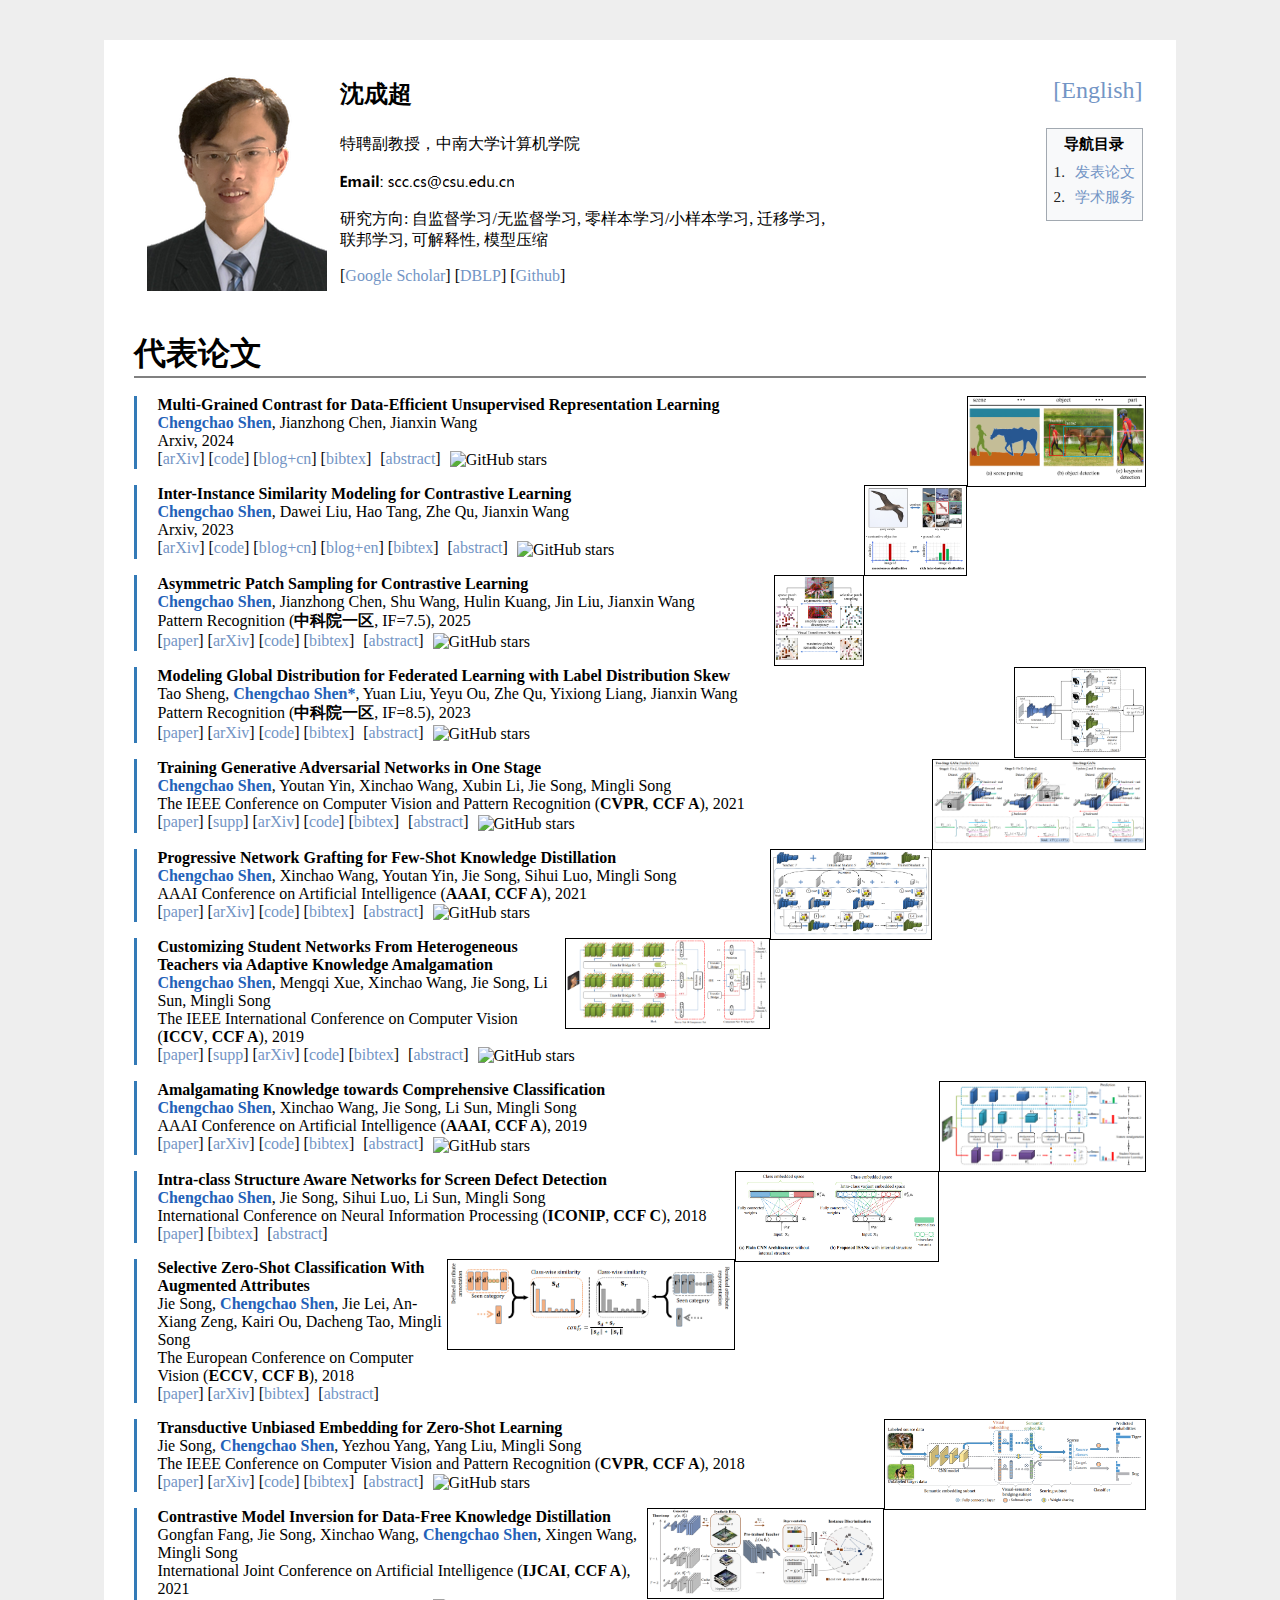
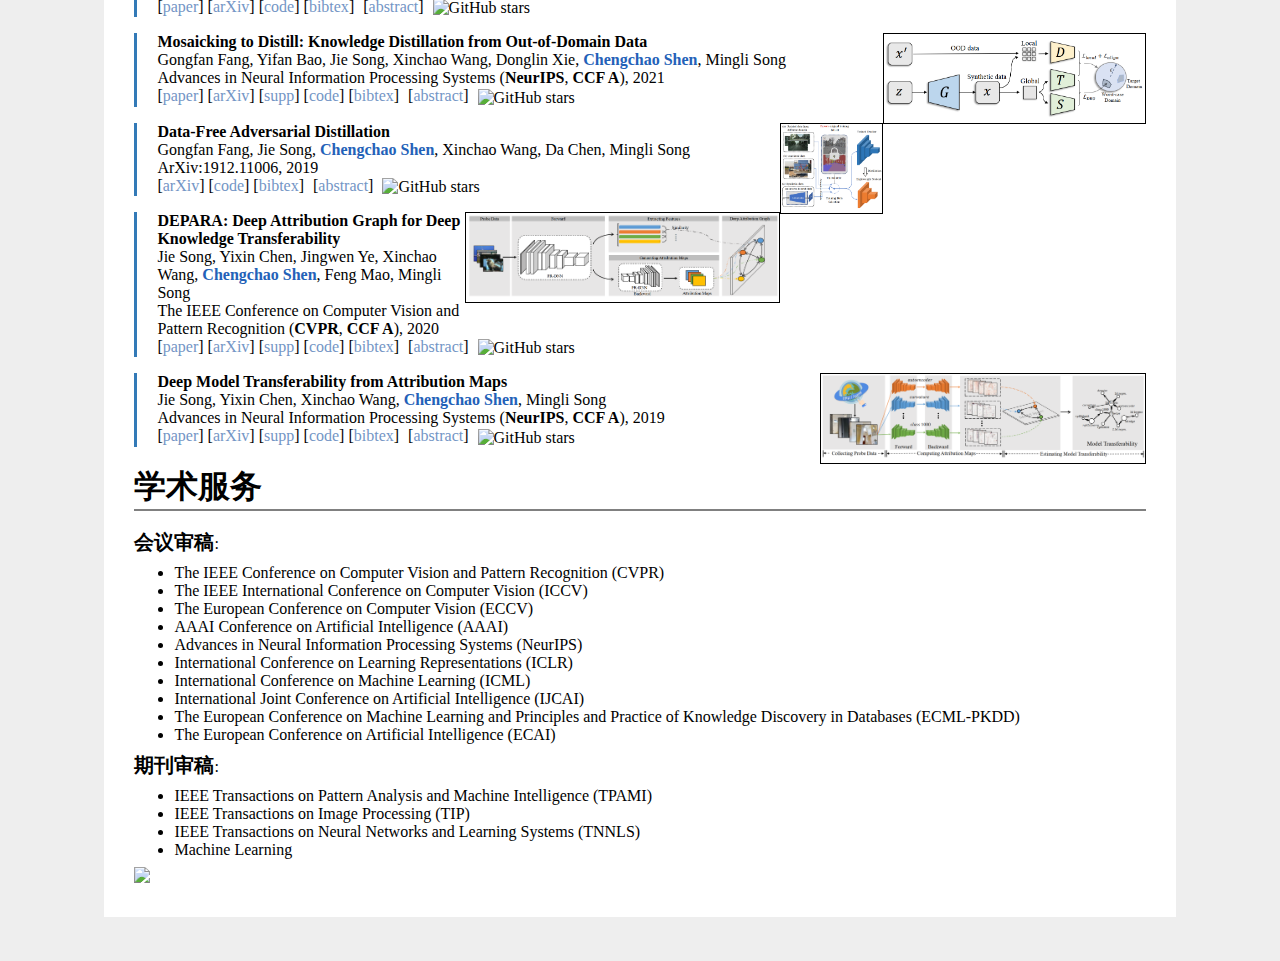
==== index_cn.html @ 5aff4817 "Update index_cn.html" ====
<!DOCTYPE html>
<html>
    <head>
        <meta charset="utf-8">
        
        <script type="text/javascript" src="./jquery.min.js"></script>

        <link rel="stylesheet" type="text/css" href="./mystyle.css">

        <title>沈成超 个人主页</title>
    </head>

    <body>
        <div class="container">
            <!-- --------------- Introduction --------------- -->
            <table class="intro">
                <tbody>
                    <tr>
                        <td width=20%>
                            <p style="text-align:center"><font face="Arial"><img src="./images/avatar.png" width=180px></font></p>
                        </td>
                        <td width=50%>
                            <p style="font-size: 18pt;"><b>沈成超</b></p>

                            <p>特聘副教授，中南大学计算机学院</p>

                            <!-- <p>
                                邮箱: 
                                <img src="./images/em.png" height=22px style="vertical-align: bottom;">
                            </p> -->
                            <img src="./images/em.png" height=22px style="vertical-align: bottom;">

                            <p>
                                研究方向: 自监督学习/无监督学习, 零样本学习/小样本学习, 迁移学习, 联邦学习, 可解释性, 模型压缩
                            </p>

                            <p>
                                [<a href="https://scholar.google.com/citations?user=lQ8tqZ4AAAAJ" target="_blank">Google Scholar</a>] 
                                [<a href="https://dblp.org/pid/217/3551"  target="_blank">DBLP</a>] 
                                [<a href="https://github.com/visresearch" target="_blank">Github</a>] 
                            </p>
                            
                        </td>

                        <td width=30%>
                            <p style="text-align:right;font-size: 18pt;"><a href="./index.html" target="_blank">[English]</a></p>
                            <div class="tocright"><div id="toc" class="toc" role="navigation" aria-labelledby="mw-toc-heading">
                                <input type="checkbox" role="button" id="toctogglecheckbox" class="toctogglecheckbox" style="display:none">
                                <div class="toctitle" lang="en" dir="ltr">
                                    <div id="mw-toc-heading"><b>导航目录</b></div>
                                    <span class="toctogglespan"
                                        <label class="toctogglelabel" for="toctogglecheckbox"></label>
                                    </span>
                                </div>
                                <ul>
                                    <li class="toclevel-1 tocsection-2"><a href="#publications"><span class="tocnumber">1.</span> <span class="toctext">发表论文</span></a></li>
                                    <!-- <li class="toclevel-1 tocsection-1"><a href="#education"><span class="tocnumber">2.</span> <span class="toctext">教育经历</span></a></li> -->
                                    <li class="toclevel-1 tocsection-3"><a href="#services"><span class="tocnumber">2.</span> <span class="toctext">学术服务</span></a></li>
                                </ul>
                            </div>
                            <br><br><br><br>
                        </td>
                    </tr>
                </tbody>
            </table>

            <!-- --------------- Publications --------------- -->
            <div class="publications" id="publications">
                <!-- <br> -->
                <!-- <div class="title">Publications</div> -->
                <h3 class="title">代表论文</h3>

                <div class="publication">
                    <dl class="description">
                        <div class="figure"><img src="images/shen2024multi.png"></img></div>
                        <dt class="ptitle">Multi-Grained Contrast for Data-Efficient Unsupervised Representation Learning</dt>
                        <dd><b class='me'>Chengchao Shen</b>, Jianzhong Chen, Jianxin Wang</dd>
                        <dd>Arxiv, 2024</dd>
                        <dd>
                            [<a href="https://arxiv.org/abs/2407.02014" target="_blank">arXiv</a>]
                            [<a href="https://github.com/visresearch/mgc" target="_blank">code</a>]
                            [<a href="https://zhuanlan.zhihu.com/p/708880336" target="_blank">blog+cn</a>]
                            <div class="link2">[<a class="fakelink" onclick="$(this).siblings('.bibref').slideToggle()">bibtex</a>]
                                <div class="bibref pre-white-space"  style="overflow: hidden; display: none;">  
@article{shen2024multi,
    author  = {Shen, Chengchao and Chen, Jianzhong and Wang, Jianxin},
    title   = {Multi-Grained Contrast for Data-Efficient Unsupervised Representation Learning},
    journal = {arXiv preprint arXiv:2407.02014},
    year    = {2024},
}
                                </div>
                            </div>  
                            <div class="link2">[<a class="fakelink" onclick="$(this).siblings('.abstract').slideToggle()">abstract</a>]
                                <div class="abstract"  style="overflow: hidden; display: none;">  
                                    <p>The existing contrastive learning methods mainly focus on single-grained representation learning, e.g., part-level, object-level or scene-level ones, thus inevitably neglecting the transferability of representations on other granularity levels. In this paper, we aim to learn multi-grained representations, which can effectively describe the image on various granularity levels, thus improving generalization on extensive downstream tasks. To this end, we propose a novel Multi-Grained Contrast method (MGC) for unsupervised representation learning. Specifically, we construct delicate multi-grained correspondences between positive views and then conduct multi-grained contrast by the correspondences to learn more general unsupervised representations.</p>

                                    <p>Without pretrained on large-scale dataset, our method significantly outperforms the existing state-of-the-art methods on extensive downstream tasks, including object detection, instance segmentation, scene parsing, semantic segmentation and keypoint detection. Moreover, experimental results support the data-efficient property and excellent representation transferability of our method. </p>
                                </div>
                            </div>
                            <img src="https://img.shields.io/github/stars/visresearch/mgc.svg?style=social&amp;label=Star" alt="GitHub stars"
                                style="text-align:center;vertical-align:middle">
                        </dd>
                        
                    </dl>
                </div>

                <div class="publication">
                    <dl class="description">
                        <div class="figure"><img src="images/shen2023inter.png"></img></div>
                        <dt class="ptitle">Inter-Instance Similarity Modeling for Contrastive Learning</dt>
                        <dd><b class='me'>Chengchao Shen</b>, Dawei Liu, Hao Tang, Zhe Qu, Jianxin Wang</dd>
                        <dd>Arxiv, 2023</dd>
                        <dd>
                            [<a href="https://arxiv.org/abs/2306.12243" target="_blank">arXiv</a>]
                            [<a href="https://github.com/visresearch/patchmix" target="_blank">code</a>]
                            [<a href="https://zhuanlan.zhihu.com/p/639240952" target="_blank">blog+cn</a>]
                            [<a href="" target="_blank">blog+en</a>]
                            <div class="link2">[<a class="fakelink" onclick="$(this).siblings('.bibref').slideToggle()">bibtex</a>]
                                <div class="bibref pre-white-space"  style="overflow: hidden; display: none;">  
@article{shen2023inter,
  author  = {Shen, Chengchao and Liu, Dawei and Tang, Hao and Qu, Zhe and Wang, Jianxin},
  title   = {Inter-Instance Similarity Modeling for Contrastive Learning},
  journal = {arXiv preprint arXiv:2306.12243},
  year    = {2023},
}
                                </div>
                            </div>
                            <div class="link2">[<a class="fakelink" onclick="$(this).siblings('.abstract').slideToggle()">abstract</a>]
                                <div class="abstract"  style="overflow: hidden; display: none;">  
                                    <p>The existing contrastive learning methods widely adopt one-hot instance discrimination as pretext task for self-supervised learning, which inevitably neglects rich inter-instance similarities among natural images, then leading to potential representation degeneration. In this paper, we propose a novel image mix method, PatchMix, for contrastive learning in Vision Transformer (ViT), to model inter-instance similarities among images. Following the nature of ViT, we randomly mix multiple images from mini-batch in patch level to construct mixed image patch sequences for ViT. Compared to the existing sample mix methods, our PatchMix can flexibly and efficiently mix more than two images and simulate more complicated similarity relations among natural images. In this manner, our contrastive framework can significantly reduce the gap between contrastive objective and ground truth in reality. Experimental results demonstrate that our proposed method significantly outperforms the previous state-of-the-art on both ImageNet-1K and CIFAR datasets, e.g., 3.0% linear accuracy improvement on ImageNet-1K and 8.7% kNN accuracy improvement on CIFAR100. Moreover, our method achieves the leading transfer performance on downstream tasks, object detection and instance segmentation on COCO dataset.</p>
                                </div>
                            </div>
                            <img src="https://img.shields.io/github/stars/visresearch/patchmix.svg?style=social&amp;label=Star" alt="GitHub stars"
                                style="text-align:center;vertical-align:middle">
                        </dd>
                        
                    </dl>
                </div>

                <div class="publication">
                    <dl class="description">
                        <div class="figure"><img src="images/shen2023asymmetric.png"></img></div>
                        <dt class="ptitle">Asymmetric Patch Sampling for Contrastive Learning</dt>
                        <dd><b class='me'>Chengchao Shen</b>, Jianzhong Chen, Shu Wang, Hulin Kuang, Jin Liu, Jianxin Wang</dd>
                        <dd>Pattern Recognition (<b>中科院一区</b>, IF=7.5), 2025</dd>
                        <dd>
                            [<a href="https://www.sciencedirect.com/science/article/pii/S0031320324007635" target="_blank">paper</a>]
                            [<a href="https://arxiv.org/abs/2306.02854" target="_blank">arXiv</a>]
                            [<a href="https://github.com/visresearch/aps" target="_blank">code</a>]
                            <div class="link2">[<a class="fakelink" onclick="$(this).siblings('.bibref').slideToggle()">bibtex</a>]
                                <div class="bibref pre-white-space"  style="overflow: hidden; display: none;">  
@article{shen2025asymmetric,
      title={Asymmetric Patch Sampling for Contrastive Learning}, 
      author={Shen, Chengchao and Chen, Jianzhong and Wang, Shu and Kuang, Hulin and Liu, Jin and Wang, Jianxin},
      journal={Pattern Recognition},
      volume = {158},
      pages = {111012},
      year={2025}
}
                                </div>
                            </div>
                            <div class="link2">[<a class="fakelink" onclick="$(this).siblings('.abstract').slideToggle()">abstract</a>]
                                <div class="abstract"  style="overflow: hidden; display: none;">  
                                    <p>Asymmetric appearance between positive pair effectively reduces the risk of representation degradation in contrastive learning. However, there are still a mass of appearance similarities between positive pair constructed by the existing methods, which inhibits the further representation improvement. In this paper, we propose a novel asymmetric patch sampling strategy for contrastive learning, to further boost the appearance asymmetry for better representations. Specifically, dual patch sampling strategies are applied to the given image, to obtain asymmetric positive pairs. First, sparse patch sampling is conducted to obtain the first view, which reduces spatial redundancy of image and allows a more asymmetric view. Second, a selective patch sampling is proposed to construct another view with large appearance discrepancy relative to the first one. Due to the inappreciable appearance similarity between positive pair, the trained model is encouraged to capture the similarity on semantics, instead of low-level ones. Experimental results demonstrate that our proposed method significantly outperforms the existing self-supervised methods on both ImageNet-1K and CIFAR dataset, e.g., 2.5% finetune accuracy improvement on CIFAR100. Furthermore, our method achieves state-of-the-art performance on downstream tasks, object detection and instance segmentation on COCO. Additionally, compared to other self-supervised methods, our method is more efficient on both memory and computation during training.</p>
                                </div>
                            </div>
                            <img src="https://img.shields.io/github/stars/visresearch/aps.svg?style=social&amp;label=Star" alt="GitHub stars"
                                style="text-align:center;vertical-align:middle">
                        </dd>
                        
                    </dl>
                </div>

                <div class="publication">
                    <dl class="description">
                        <div class="figure"><img src="images/sheng2023modeling.png"></img></div>
                        <dt class="ptitle">Modeling Global Distribution for Federated Learning with Label Distribution Skew</dt>
                        <dd>Tao Sheng, <b class='me'>Chengchao Shen*</b>, Yuan Liu, Yeyu Ou, Zhe Qu, Yixiong Liang, Jianxin Wang</dd>
                        <dd>Pattern Recognition (<b>中科院一区</b>, IF=8.5), 2023</dd>
                        <dd>
                            [<a href="https://www.sciencedirect.com/science/article/pii/S0031320323004223" target="_blank">paper</a>]
                            [<a href="https://arxiv.org/abs/2212.08883" target="_blank">arXiv</a>]
                            [<a href="https://github.com/Sheng-T/FedMGD" target="_blank">code</a>]
                            <div class="link2">[<a class="fakelink" onclick="$(this).siblings('.bibref').slideToggle()">bibtex</a>]
                                <div class="bibref pre-white-space"  style="overflow: hidden; display: none;">  
@article{sheng2023modeling,
    author    = {Sheng, Tao and Shen, Chengchao and Liu, Yuan and Ou, Yeyu and Qu, Zhe and Wang, Jianxin},
    title     = {Modeling Global Distribution for Federated Learning with Label Distribution Skew},
    journal   = {Pattern Recognition},
    volume = {143},
    pages = {109724},
    year      = {2023}
}
                                </div>
                            </div>
                            <div class="link2">[<a class="fakelink" onclick="$(this).siblings('.abstract').slideToggle()">abstract</a>]
                                <div class="abstract"  style="overflow: hidden; display: none;">  
                                    <p>Federated learning achieves joint training of deep models by connecting decentralized data sources, which can significantly mitigate the risk of privacy leakage. However, in a more general case, the distributions of labels among clients are different, called ``label distribution skew''. Directly applying conventional federated learning without consideration of label distribution skew issue significantly hurts the performance of the global model. To this end, we propose a novel federated learning method, named FedMGD, to alleviate the performance degradation caused by the label distribution skew issue. It introduces a global Generative Adversarial Network to model the global data distribution without access to local datasets, so the global model can be trained using the global information of data distribution without privacy leakage. The experimental results demonstrate that our proposed method significantly outperforms the state-of-the-art on several public benchmarks.</p>
                                </div>
                            </div>
                            <img src="https://img.shields.io/github/stars/Sheng-T/FedMGD.svg?style=social&amp;label=Star" alt="GitHub stars"
                                style="text-align:center;vertical-align:middle">
                        </dd>
                        
                    </dl>
                </div>
                
                <div class="publication">
                    <dl class="description">
                        <div class="figure"><img src="images/shen2021training.png"></img></div>
                        <dt class="ptitle">Training Generative Adversarial Networks in One Stage</dt>
                        <dd><b class='me'>Chengchao Shen</b>, Youtan Yin, Xinchao Wang, Xubin Li, Jie Song, Mingli Song</dd>
                        <dd>The IEEE Conference on Computer Vision and Pattern Recognition (<b>CVPR</b>, <b>CCF A</b>), 2021</dd>
                        <dd>
                            [<a href="https://openaccess.thecvf.com/content/CVPR2021/papers/Shen_Training_Generative_Adversarial_Networks_in_One_Stage_CVPR_2021_paper.pdf" target="_blank">paper</a>]
                            [<a href="https://openaccess.thecvf.com/content/CVPR2021/supplemental/Shen_Training_Generative_Adversarial_CVPR_2021_supplemental.pdf" target="_blank">supp</a>]
                            [<a href="http://arxiv.org/abs/2103.00430" target="_blank">arXiv</a>]
                            [<a href="https://github.com/zju-vipa/OSGAN" target="_blank">code</a>]
                            <div class="link2">[<a class="fakelink" onclick="$(this).siblings('.bibref').slideToggle()">bibtex</a>]
                                <div class="bibref pre-white-space"  style="overflow: hidden; display: none;">  
@inproceedings{shen2021training,
    author    = {Shen, Chengchao and Yin, Youtan and Wang, Xinchao and Li, Xubin and Song, Jie and Song, Mingli},
    title     = {Training Generative Adversarial Networks in One Stage},
    booktitle = {Proceedings of the IEEE Conference on Computer Vision and Pattern Recognition (CVPR)},
    month     = {June},
    year      = {2021},
    pages     = {3350--3360}
}
                                </div>
                            </div>
                            <div class="link2">[<a class="fakelink" onclick="$(this).siblings('.abstract').slideToggle()">abstract</a>]
                                <div class="abstract"  style="overflow: hidden; display: none;">  
                                    <p>Generative Adversarial Networks (GANs) have demonstrated unprecedented success in various image generation tasks. The encouraging results, however, come at the price of a cumbersome training process, during which the generator and discriminator are alternately updated in two stages. In this paper, we investigate a general training scheme that enables training GANs efficiently in only one stage. Based on the adversarial losses of the generator and discriminator, we categorize GANs into two classes, Symmetric GANs and Asymmetric GANs, and introduce a novel gradient decomposition method to unify the two, allowing us to train both classes in one stage and hence alleviate the training effort. We also computationally analyze the efficiency of the proposed method, and empirically demonstrate that, the proposed method yields a solid 1.5× acceleration across various datasets and network architectures. Furthermore, we show that the proposed method is readily applicable to other adversarial-training scenarios, such as data-free knowledge distillation. </p>
                                </div>
                            </div>
                            <img src="https://img.shields.io/github/stars/zju-vipa/OSGAN.svg?style=social&amp;label=Star" alt="GitHub stars"
                                style="text-align:center;vertical-align:middle">
                        </dd>
                        
                    </dl>
                </div>

                <div class="publication">
                    <dl class="description">
                        <div class="figure"><img src="images/shen2021progressive.png"></img></div>
                        <dt class="ptitle">Progressive Network Grafting for Few-Shot Knowledge Distillation</dt>
                        <dd><b class='me'>Chengchao Shen</b>, Xinchao Wang, Youtan Yin, Jie Song, Sihui Luo, Mingli Song</dd>
                        <dd>AAAI Conference on Artificial Intelligence (<b>AAAI</b>, <b>CCF A</b>), 2021</dd>
                        <dd>
                            [<a href="https://ojs.aaai.org/index.php/AAAI/article/view/16356/16163" target="_blank">paper</a>]
                            [<a href="https://arxiv.org/abs/2012.04915" target="_blank">arXiv</a>]
                            [<a href="https://github.com/zju-vipa/NetGraft" target="_blank">code</a>]
                            <div class="link2">[<a class="fakelink" onclick="$(this).siblings('.bibref').slideToggle()">bibtex</a>]
                                <div class="bibref pre-white-space"  style="overflow: hidden; display: none;">  
@inproceedings{shen2021progressive,
    title={Progressive Network Grafting for Few-Shot Knowledge Distillation},
    author={Shen, Chengchao and Wang, Xinchao and Yin, Youtan and Song, Jie and Luo, Sihui and Song, Mingli},
    booktitle = {AAAI Conference on Artificial Intelligence (AAAI)},
    url={https://ojs.aaai.org/index.php/AAAI/article/view/16356},  
    year={2021},
    month={May}, 
    volume={35}, 
    pages={2541--2549} 
}
                                </div>
                            </div>
                            <div class="link2">[<a class="fakelink" onclick="$(this).siblings('.abstract').slideToggle()">abstract</a>]
                                <div class="abstract"  style="overflow: hidden; display: none;">  
                                    <p>Knowledge distillation has demonstrated encouraging performances in deep model compression. Most existing approaches, however, require massive labeled data to accomplish the knowledge transfer, making the model compression a cumbersome and costly process. In this paper, we investigate the practical few-shot knowledge distillation scenario, where we assume only a few samples without human annotations are available for each category. To this end, we introduce a principled dual-stage distillation scheme tailored for few-shot data. In the first step, we graft the student blocks one by one onto the teacher, and learn the parameters of the grafted block intertwined with those of the other teacher blocks. In the second step, the trained student blocks are progressively connected and then together grafted onto the teacher network, allowing the learned student blocks to adapt themselves to each other and eventually replace the teacher network. Experiments demonstrate that our approach, with only a few unlabeled samples, achieves gratifying results on CIFAR10, CIFAR100, and ILSVRC-2012. On CIFAR10 and CIFAR100, our performances are even on par with those of knowledge distillation schemes that utilize the full datasets.</p>
                                </div>
                            </div>
                            <img src="https://img.shields.io/github/stars/zju-vipa/NetGraft.svg?style=social&amp;label=Star" alt="GitHub stars"
                                style="text-align:center;vertical-align:middle">
                        </dd>
                        
                    </dl>
                </div>

                <div class="publication">
                    <dl class="description">
                        <div class="figure"><img src="images/shen2019customizing.png"></img></div>
                        <dt class="ptitle">Customizing Student Networks From Heterogeneous Teachers via Adaptive Knowledge Amalgamation</dt>
                        <dd><b class='me'>Chengchao Shen</b>, Mengqi Xue, Xinchao Wang, Jie Song, Li Sun, Mingli Song</dd>
                        <dd>The IEEE International Conference on Computer Vision (<b>ICCV</b>, <b>CCF A</b>), 2019</dd>
                        <dd>
                            [<a href="https://openaccess.thecvf.com/content_ICCV_2019/papers/Shen_Customizing_Student_Networks_From_Heterogeneous_Teachers_via_Adaptive_Knowledge_Amalgamation_ICCV_2019_paper.pdf" target="_blank">paper</a>]
                            [<a href="https://openaccess.thecvf.com/content_ICCV_2019/supplemental/Shen_Customizing_Student_Networks_ICCV_2019_supplemental.pdf" target="_blank">supp</a>]
                            [<a href="https://arxiv.org/abs/1908.07121" target="_blank">arXiv</a>]
                            [<a href="https://github.com/zju-vipa/KamalEngine" target="_blank">code</a>]
                            <div class="link2">[<a class="fakelink" onclick="$(this).siblings('.bibref').slideToggle()">bibtex</a>]
                                <div class="bibref pre-white-space"  style="overflow: hidden; display: none;">  
@inproceedings{shen2019customizing,
    author    = {Shen, Chengchao and Xue, Mengqi and Wang, Xinchao and Song, Jie and Sun, Li and Song, Mingli},
    title     = {Customizing student networks from heterogeneous teachers via adaptive knowledge amalgamation},
    booktitle = {The IEEE International Conference on Computer Vision (ICCV)},
    month     = {October},
    pages     = {3504--3513},
    year      = {2019}
}
                                </div>
                            </div>
                            <div class="link2">[<a class="fakelink" onclick="$(this).siblings('.abstract').slideToggle()">abstract</a>]
                                <div class="abstract"  style="overflow: hidden; display: none;">  
                                    <p>A massive number of well-trained deep networks have been released by developers online. These networks may focus on different tasks and in many cases are optimized for different datasets. In this paper, we study how to exploit such heterogeneous pre-trained networks, known as teachers, so as to train a customized student network that tackles a set of selective tasks defined by the user. We assume no human annotations are available, and each teacher may be either single- or multi-task. To this end, we introduce a dual-step strategy that first extracts the task-specific knowledge from the heterogeneous teachers sharing the same sub-task, and then amalgamates the extracted knowledge to build the student network. To facilitate the training, we employ a selective learning scheme where, for each unlabelled sample, the student learns adaptively from only the teacher with the least prediction ambiguity. We evaluate the proposed approach on several datasets and the experimental results demonstrate that the student, learned by such adaptive knowledge amalgamation, achieves performances even better than those of the teachers.</p>
                                </div>
                            </div>
                            <img src="https://img.shields.io/github/stars/zju-vipa/KamalEngine.svg?style=social&amp;label=Star" alt="GitHub stars"
                                style="text-align:center;vertical-align:middle">
                        </dd>
                        
                    </dl>
                </div>

                <div class="publication">
                    <dl class="description">
                        <div class="figure"><img src="images/shen2019amalgamating.png"></img></div>
                        <dt class="ptitle">Amalgamating Knowledge towards Comprehensive Classification</dt>
                        <dd><b class='me'>Chengchao Shen</b>, Xinchao Wang, Jie Song, Li Sun, Mingli Song</dd>
                        <dd>AAAI Conference on Artificial Intelligence (<b>AAAI</b>, <b>CCF A</b>), 2019</dd>
                        <dd>
                            [<a href="https://aaai.org/ojs/index.php/AAAI/article/view/4165" target="_blank">paper</a>]
                            [<a href="https://arxiv.org/abs/1811.02796" target="_blank">arXiv</a>]
                            [<a href="https://github.com/zju-vipa/KamalEngine" target="_blank">code</a>]
                            <div class="link2">[<a class="fakelink" onclick="$(this).siblings('.bibref').slideToggle()">bibtex</a>]
                                <div class="bibref pre-white-space"  style="overflow: hidden; display: none;">  
@inproceedings{shen2019amalgamating,
    author    = {Shen, Chengchao and Wang, Xinchao and Song, Jie and Sun, Li and Song, Mingli},
    title     = {Amalgamating Knowledge towards Comprehensive Classification},
    booktitle = {AAAI Conference on Artificial Intelligence (AAAI)},
    pages     = {3068--3075},
    year      = {2019}
}
                                </div>
                            </div>
                            <div class="link2">[<a class="fakelink" onclick="$(this).siblings('.abstract').slideToggle()">abstract</a>]
                                <div class="abstract"  style="overflow: hidden; display: none;">  
                                    <p>With the rapid development of deep learning, there have been an unprecedentedly large number of trained deep network models available online. Reusing such trained models can significantly reduce the cost of training the new models from scratch, if not infeasible at all as the annotations used for the training original networks are often unavailable to public. We propose in this paper to study a new model-reusing task, which we term as \emph{knowledge amalgamation}. Given multiple trained teacher networks, each of which specializes in a different classification problem, the goal of knowledge amalgamation is to learn a lightweight student model capable of handling the comprehensive classification. We assume no other annotations except the outputs from the teacher models are available, and thus focus on extracting and amalgamating knowledge from the multiple teachers. To this end, we propose a pilot two-step strategy to tackle the knowledge amalgamation task, by learning first the compact feature representations from teachers and then the network parameters in a layer-wise manner so as to build the student model. We apply this approach to four public datasets and obtain very encouraging results: even without any human annotation, the obtained student model is competent to handle the comprehensive classification task and in most cases outperforms the teachers in individual sub-tasks.</p>
                                </div>
                            </div>
                            <img src="https://img.shields.io/github/stars/zju-vipa/KamalEngine.svg?style=social&amp;label=Star" alt="GitHub stars"
                                style="text-align:center;vertical-align:middle">
                        </dd>
                        
                    </dl>
                </div>

                <div class="publication">
                    <dl class="description">
                        <div class="figure"><img src="images/shen2018intra.png"></img></div>
                        <dt class="ptitle">Intra-class Structure Aware Networks for Screen Defect Detection</dt>
                        <dd><b class='me'>Chengchao Shen</b>, Jie Song, Sihui Luo, Li Sun, Mingli Song</dd>
                        <dd>International Conference on Neural Information Processing (<b>ICONIP</b>, <b>CCF C</b>), 2018</dd>
                        <dd>
                            [<a href="https://link.springer.com/chapter/10.1007/978-3-030-04212-7_42" target="_blank">paper</a>]
                            <div class="link2">[<a class="fakelink" onclick="$(this).siblings('.bibref').slideToggle()">bibtex</a>]
                                <div class="bibref pre-white-space"  style="overflow: hidden; display: none;">  
@inproceedings{shen2018intra,
    title={Intra-class Structure Aware Networks for Screen Defect Detection},
    author={Shen, Chengchao and Song, Jie and Song, Shuyi and Luo, Sihui and Sun, Li and Song, Mingli},
    booktitle={International Conference on Neural Information Processing (ICONIP)},
    pages={476--485},
    year={2018},
    organization={Springer}
}
                                </div>
                            </div>
                            <div class="link2">[<a class="fakelink" onclick="$(this).siblings('.abstract').slideToggle()">abstract</a>]
                                <div class="abstract"  style="overflow: hidden; display: none;">  
                                    <p>Typically, screen defect detection treats different types of defects as a single category and ignores the large variation among them, which may pose large difficulty to the model learning and thus lead to inferior performance. In this paper, we propose a novel network model, called Intra-class Structure Aware Networks (ISANs), to alleviate the difficulty of learning one single concept which exhibits in various forms. The proposed model introduces more neural units for the “defect” category rather than a single one, to accommodate the large variations in this category, which can significantly improve the representation power. Regularized by prior distribution of intra-class variants, our approach can learn intra-class structure of screen defect without extra fine-grained labels. Experimental results demonstrate that ISANs can effectively discriminate intra-class variants and gain significant performance improvement on screen defect detection task as well as the classification task in MNIST.</p>
                                </div>
                            </div>
                        </dd>
                        
                    </dl>
                </div>

                <div class="publication">
                    <dl class="description">
                        <div class="figure"><img src="images/song2018selective.png"></img></div>
                        <dt class="ptitle">Selective Zero-Shot Classification With Augmented Attributes</dt>
                        <dd>Jie Song, <b class='me'>Chengchao Shen</b>, Jie Lei, An-Xiang Zeng, Kairi Ou, Dacheng Tao, Mingli Song</dd>
                        <dd>The European Conference on Computer Vision (<b>ECCV</b>, <b>CCF B</b>), 2018</dd>
                        <dd>
                            [<a href="http://openaccess.thecvf.com/content_ECCV_2018/papers/Jie_Song_Selective_Zero-Shot_Classification_ECCV_2018_paper.pdf" target="_blank">paper</a>]
                            [<a href="http://arxiv.org/abs/1807.07437v1" target="_blank">arXiv</a>]
                            <div class="link2">[<a class="fakelink" onclick="$(this).siblings('.bibref').slideToggle()">bibtex</a>]
                                <div class="bibref pre-white-space"  style="overflow: hidden; display: none;">  
@inproceedings{song2018selective,
    title={Selective zero-shot classification with augmented attributes},
    author={Song, Jie and Shen, Chengchao and Lei, Jie and Zeng, An-Xiang and Ou, Kairi and Tao, Dacheng and Song, Mingli},
    booktitle={Proceedings of the European Conference on Computer Vision (ECCV)},
    pages={468--483},
    year={2018}
}
                                </div>
                            </div>
                            <div class="link2">[<a class="fakelink" onclick="$(this).siblings('.abstract').slideToggle()">abstract</a>]
                                <div class="abstract"  style="overflow: hidden; display: none;">  
                                    <p>In this paper, we introduce a selective zero-shot classification problem: how can the classifier avoid making dubious predictions? Existing attribute-based zero-shot classification methods are shown to work poorly in the selective classification scenario. We argue the under-complete human defined attribute vocabulary accounts for the poor performance. We propose a selective zero-shot classifier based on both the human defined and the automatically discovered residual attributes. The proposed classifier is constructed by firstly learning the defined and the residual attributes jointly. Then the predictions are conducted within the subspace of the defined attributes. Finally, the prediction confidence is measured by both the defined and the residual attributes. Experiments conducted on several benchmarks demonstrate that our classifier produces a superior performance to other methods under the risk-coverage trade-off metric.</p>
                                </div>
                            </div>       
                        </dd>
                    </dl>
                </div>

                <div class="publication">
                    <dl class="description">
                        <div class="figure"><img src="images/song2018transductive.png"></img></div>
                        <dt class="ptitle">Transductive Unbiased Embedding for Zero-Shot Learning</dt>
                        <dd>Jie Song, <b class='me'>Chengchao Shen</b>, Yezhou Yang, Yang Liu, Mingli Song</dd>
                        <dd>The IEEE Conference on Computer Vision and Pattern Recognition (<b>CVPR</b>, <b>CCF A</b>), 2018</dd>
                        <dd>
                            [<a href="https://openaccess.thecvf.com/content_cvpr_2018/papers/Song_Transductive_Unbiased_Embedding_CVPR_2018_paper.pdf" target="_blank">paper</a>]
                            [<a href="http://arxiv.org/abs/1803.11320v1" target="_blank">arXiv</a>]
                            [<a href="https://github.com/Ying-Yuchen/QFSL-zeroshot" target="_blank">code</a>]
                            <div class="link2">[<a class="fakelink" onclick="$(this).siblings('.bibref').slideToggle()">bibtex</a>]
                                <div class="bibref pre-white-space"  style="overflow: hidden; display: none;">  
@inproceedings{song2018transductive,
    author    = {Song, Jie and Shen, Chengchao and Yang, Yezhou and Liu, Yang and Song, Mingli},
    title     = {Transductive Unbiased Embedding for Zero-Shot Learning},
    booktitle = {Proceedings of the IEEE Conference on Computer Vision and Pattern Recognition (CVPR)},
    month     = {June},
    pages     = {1024--1033},
    year      = {2018}
}
                                </div>
                            </div>
                            <div class="link2">[<a class="fakelink" onclick="$(this).siblings('.abstract').slideToggle()">abstract</a>]
                                <div class="abstract"  style="overflow: hidden; display: none;">  
                                    <p>Most existing Zero-Shot Learning (ZSL) methods have the strong bias problem, in which instances of unseen (target) classes tend to be categorized as one of the seen (source) classes. So they yield poor performance after being deployed in the generalized ZSL settings. In this paper, we propose a straightforward yet effective method named Quasi-Fully Supervised Learning (QFSL) to alleviate the bias problem. Our method follows the way of transductive learning, which assumes that both the labeled source images and unlabeled target images are available for training. In the semantic embedding space, the labeled source images are mapped to several fixed points specified by the source categories, and the unlabeled target images are forced to be mapped to other points specified by the target categories. Experiments conducted on AwA2, CUB and SUN datasets demonstrate that our method outperforms existing state-of-the-art approaches by a huge margin of 9.3~24.5% following generalized ZSL settings, and by a large margin of 0.2~16.2% following conventional ZSL settings.</p>
                                </div>
                            </div>       
                            <img src="https://img.shields.io/github/stars/Ying-Yuchen/QFSL-zeroshot.svg?style=social&amp;label=Star" alt="GitHub stars"
                                style="text-align:center;vertical-align:middle">
                        </dd>
                    </dl>
                </div>

                <div class="publication">
                    <dl class="description">
                        <div class="figure"><img src="images/fang2021contrastive.png"></img></div>
                        <dt class="ptitle">Contrastive Model Inversion for Data-Free Knowledge Distillation</dt>
                        <dd>Gongfan Fang, Jie Song, Xinchao Wang, <b class='me'>Chengchao Shen</b>, Xingen Wang, Mingli Song</dd>
                        <dd>International Joint Conference on Artificial Intelligence (<b>IJCAI</b>, <b>CCF A</b>), 2021</dd>
                        <dd>
                            [<a href="https://www.ijcai.org/proceedings/2021/0327.pdf" target="_blank">paper</a>]
                            [<a href="https://arxiv.org/abs/2105.08584" target="_blank">arXiv</a>]
                            [<a href="https://github.com/zju-vipa/CMI" target="_blank">code</a>]
                            <div class="link2">[<a class="fakelink" onclick="$(this).siblings('.bibref').slideToggle()">bibtex</a>]
                                <div class="bibref pre-white-space"  style="overflow: hidden; display: none;">  
@inproceedings{fang2021contrastive,
  title={Contrastive Model Inversion for Data-Free Knowledge Distillation},
  author={Fang, Gongfan and Song, Jie and Wang, Xinchao and Shen, Chengchao and Wang, Xingen and Song, Mingli},
  booktitle={International Joint Conference on Artificial Intelligence (IJCAI)},
  year={2021},
  pages={2374--2380}
}
                                </div>
                            </div>
                            <div class="link2">[<a class="fakelink" onclick="$(this).siblings('.abstract').slideToggle()">abstract</a>]
                                <div class="abstract"  style="overflow: hidden; display: none;">  
                                    <p>Model inversion, whose goal is to recover training data from a pre-trained model, has been recently proved feasible. However, existing inversion methods usually suffer from the mode collapse problem, where the synthesized instances are highly similar to each other and thus show limited effectiveness for downstream tasks, such as knowledge distillation. In this paper, we propose Contrastive Model Inversion~(CMI), where the data diversity is explicitly modeled as an optimizable objective, to alleviate the mode collapse issue. Our main observation is that, under the constraint of the same amount of data, higher data diversity usually indicates stronger instance discrimination. To this end, we introduce in CMI a contrastive learning objective that encourages the synthesizing instances to be distinguishable from the already synthesized ones in previous batches. Experiments of pre-trained models on CIFAR-10, CIFAR-100, and Tiny-ImageNet demonstrate that CMI not only generates more visually plausible instances than the state of the arts, but also achieves significantly superior performance when the generated data are used for knowledge distillation.</p>
                                </div>
                            </div>
                            <img src="https://img.shields.io/github/stars/zju-vipa/CMI.svg?style=social&amp;label=Star" alt="GitHub stars"
                                style="text-align:center;vertical-align:middle">
                        </dd>
                    </dl>
                </div>


                <div class="publication">
                    <dl class="description">
                        <div class="figure"><img src="images/fang2021mosaicking.png"></img></div>
                        <dt class="ptitle">Mosaicking to Distill: Knowledge Distillation from Out-of-Domain Data</dt>
                        <dd>Gongfan Fang, Yifan Bao, Jie Song, Xinchao Wang, Donglin Xie, <b class='me'>Chengchao Shen</b>, Mingli Song</dd>
                        <dd>Advances in Neural Information Processing Systems (<b>NeurIPS</b>, <b>CCF A</b>), 2021</dd>
                        <dd>
                            [<a href="https://papers.nips.cc/paper/2021/file/63dc7ed1010d3c3b8269faf0ba7491d4-Paper.pdf" target="_blank">paper</a>]
                            [<a href="https://arxiv.org/abs/2110.15094" target="_blank">arXiv</a>]
                            [<a href="https://papers.nips.cc/paper/2021/file/63dc7ed1010d3c3b8269faf0ba7491d4-Supplemental.pdf" target="_blank">supp</a>]
                            [<a href="https://github.com/zju-vipa/MosaicKD" target="_blank">code</a>]
                            <div class="link2">[<a class="fakelink" onclick="$(this).siblings('.bibref').slideToggle()">bibtex</a>]
                                <div class="bibref pre-white-space"  style="overflow: hidden; display: none;">  
@inproceedings{fang2021mosaicking,
    title={Mosaicking to Distill: Knowledge Distillation from Out-of-Domain Data},
    author={Fang, Gongfan and Bao, Yifan and Song, Jie and Wang, Xinchao and Xie, Donglin and Shen, Chengchao and Song, Mingli},
    booktitle={Advances in Neural Information Processing Systems (NeurIPS)},
    year={2021}
}
                                </div>
                            </div>
                            <div class="link2">[<a class="fakelink" onclick="$(this).siblings('.abstract').slideToggle()">abstract</a>]
                                <div class="abstract"  style="overflow: hidden; display: none;">  
                                    <p>Knowledge distillation (KD) aims to craft a compact student model that imitates the behavior of a pre-trained teacher in a target domain. Prior KD approaches, despite their gratifying results, have largely relied on the premise that in-domain data is available to carry out the knowledge transfer. Such an assumption, unfortunately, in many cases violates the practical setting, since the original training data or even the data domain is often unreachable due to privacy or copyright reasons. In this paper, we attempt to tackle an ambitious task, termed as out-of-domain knowledge distillation (OOD-KD), which allows us to conduct KD using only OOD data that can be readily obtained at a very low cost. Admittedly, OOD-KD is by nature a highly challenging task due to the agnostic domain gap. To this end, we introduce a handy yet surprisingly efficacious approach, dubbed as MosaicKD. The key insight behind MosaicKD lies in that, samples from various domains share common local patterns, even though their global semantic may vary significantly; these shared local patterns, in turn, can be re-assembled analogous to mosaic tiling, to approximate the in-domain data and to further alleviating the domain discrepancy. In MosaicKD, this is achieved through a four-player min-max game, in which a generator, a discriminator, a student network, are collectively trained in an adversarial manner, partially under the guidance of a pre-trained teacher. We validate MosaicKD over classification and semantic segmentation tasks across various benchmarks, and demonstrate that it yields results much superior to the state-of-the-art counterparts on OOD data.</p>
                                </div>
                            </div>
                            <img src="https://img.shields.io/github/stars/zju-vipa/MosaicKD.svg?style=social&amp;label=Star" alt="GitHub stars"
                                style="text-align:center;vertical-align:middle">
                        </dd>
                    </dl>
                </div>

                <div class="publication">
                    <dl class="description">
                        <div class="figure"><img src="images/fang2019data.png"></img></div>
                        <dt class="ptitle">Data-Free Adversarial Distillation</dt>
                        <dd>Gongfan Fang, Jie Song, <b class='me'>Chengchao Shen</b>, Xinchao Wang, Da Chen, Mingli Song</dd>
                        <dd>ArXiv:1912.11006, 2019</dd>
                        <dd>
                            [<a href="https://arxiv.org/abs/1912.11006" target="_blank">arXiv</a>]
                            [<a href="https://github.com/VainF/Data-Free-Adversarial-Distillation" target="_blank">code</a>]
                            <div class="link2">[<a class="fakelink" onclick="$(this).siblings('.bibref').slideToggle()">bibtex</a>]
                                <div class="bibref pre-white-space"  style="overflow: hidden; display: none;">  
@article{fang2019data,
    title={Data-free adversarial distillation},
    author={Fang, Gongfan and Song, Jie and Shen, Chengchao and Wang, Xinchao and Chen, Da and Song, Mingli},
    journal={arXiv preprint arXiv:1912.11006},
    year={2019}
}
                                </div>
                            </div>
                            <div class="link2">[<a class="fakelink" onclick="$(this).siblings('.abstract').slideToggle()">abstract</a>]
                                <div class="abstract"  style="overflow: hidden; display: none;">  
                                    <p>Knowledge Distillation (KD) has made remarkable progress in the last few years and become a popular paradigm for model compression and knowledge transfer. However, almost all existing KD algorithms are data-driven, i.e., relying on a large amount of original training data or alternative data, which is usually unavailable in real-world scenarios. In this paper, we devote ourselves to this challenging problem and propose a novel adversarial distillation mechanism to craft a compact student model without any real-world data. We introduce a model discrepancy to quantificationally measure the difference between student and teacher models and construct an optimizable upper bound. In our work, the student and the teacher jointly act the role of the discriminator to reduce this discrepancy, when a generator adversarially produces some "hard samples" to enlarge it. Extensive experiments demonstrate that the proposed data-free method yields comparable performance to existing data-driven methods. More strikingly, our approach can be directly extended to semantic segmentation, which is more complicated than classification, and our approach achieves state-of-the-art results.</p>
                                </div>
                            </div>
                            <img src="https://img.shields.io/github/stars/VainF/Data-Free-Adversarial-Distillation.svg?style=social&amp;label=Star" alt="GitHub stars"
                                style="text-align:center;vertical-align:middle">
                        </dd>
                    </dl>
                </div>

                <div class="publication">
                    <dl class="description">
                        <div class="figure"><img src="images/song2020depara.png"></img></div>
                        <dt class="ptitle">DEPARA: Deep Attribution Graph for Deep Knowledge Transferability</dt>
                        <dd>Jie Song, Yixin Chen, Jingwen Ye, Xinchao Wang, <b class='me'>Chengchao Shen</b>, Feng Mao, Mingli Song</dd>
                        <dd>The IEEE Conference on Computer Vision and Pattern Recognition (<b>CVPR</b>, <b>CCF A</b>), 2020</dd>
                        <dd>
                            [<a href="https://openaccess.thecvf.com/content_CVPR_2020/papers/Song_DEPARA_Deep_Attribution_Graph_for_Deep_Knowledge_Transferability_CVPR_2020_paper.pdf" target="_blank">paper</a>]
                            [<a href="http://arxiv.org/abs/2003.07496" target="_blank">arXiv</a>]
                            [<a href="https://openaccess.thecvf.com/content_CVPR_2020/supplemental/Song_DEPARA_Deep_Attribution_CVPR_2020_supplemental.pdf" target="_blank">supp</a>]
                            [<a href="https://github.com/zju-vipa/DEPARA" target="_blank">code</a>]
                            <div class="link2">[<a class="fakelink" onclick="$(this).siblings('.bibref').slideToggle()">bibtex</a>]
                                <div class="bibref pre-white-space"  style="overflow: hidden; display: none;">  
@inproceedings{song2020depara,
  title={Depara: Deep attribution graph for deep knowledge transferability},
  author={Song, Jie and Chen, Yixin and Ye, Jingwen and Wang, Xinchao and Shen, Chengchao and Mao, Feng and Song, Mingli},
  booktitle={Proceedings of the IEEE Conference on Computer Vision and Pattern Recognition (CVPR)},
  pages={3922--3930},
  year={2020}
}
                                </div>
                            </div>
                            <div class="link2">[<a class="fakelink" onclick="$(this).siblings('.abstract').slideToggle()">abstract</a>]
                                <div class="abstract"  style="overflow: hidden; display: none;">  
                                    <p>Exploring the intrinsic interconnections between the knowledge encoded in PRe-trained Deep Neural Networks (PR-DNNs) of heterogeneous tasks sheds light on their mutual transferability, and consequently enables knowledge transfer from one task to another so as to reduce the training effort of the latter. In this paper, we propose the DEeP Attribution gRAph (DEPARA) to investigate the transferability of knowledge learned from PR-DNNs. In DEPARA, nodes correspond to the inputs and are represented by their vectorized attribution maps with regards to the outputs of the PR-DNN. Edges denote the relatedness between inputs and are measured by the similarity of their features extracted from the PR-DNN. The knowledge transferability of two PR-DNNs is measured by the similarity of their corresponding DEPARAs. We apply DEPARA to two important yet under-studied problems in transfer learning: pre-trained model selection and layer selection. Extensive experiments are conducted to demonstrate the effectiveness and superiority of the proposed method in solving both these problems.</p>
                                </div>
                            </div>
                            <img src="https://img.shields.io/github/stars/zju-vipa/DEPARA.svg?style=social&amp;label=Star" alt="GitHub stars"
                                style="text-align:center;vertical-align:middle">
                        </dd>
                    </dl>
                </div>

                <div class="publication">
                    <dl class="description">
                        <div class="figure"><img src="images/song2019deep.png"></img></div>
                        <dt class="ptitle">Deep Model Transferability from Attribution Maps</dt>
                        <dd>Jie Song, Yixin Chen, Xinchao Wang, <b class='me'>Chengchao Shen</b>, Mingli Song</dd>
                        <dd>Advances in Neural Information Processing Systems (<b>NeurIPS</b>, <b>CCF A</b>), 2019</dd>
                        <dd>
                            [<a href="https://papers.nips.cc/paper/2019/file/e94fe9ac8dc10dd8b9a239e6abee2848-Paper.pdf" target="_blank">paper</a>]
                            [<a href="https://arxiv.org/abs/1909.11902" target="_blank">arXiv</a>]
                            [<a href="https://papers.nips.cc/paper/2019/file/e94fe9ac8dc10dd8b9a239e6abee2848-Supplemental.zip" target="_blank">supp</a>]
                            [<a href="https://github.com/zju-vipa/TransferbilityFromAttributionMaps" target="_blank">code</a>]
                            <div class="link2">[<a class="fakelink" onclick="$(this).siblings('.bibref').slideToggle()">bibtex</a>]
                                <div class="bibref pre-white-space"  style="overflow: hidden; display: none;">  
@inproceedings{song2019deep,
  title={Deep model transferability from attribution maps},
  author={Song, Jie and Chen, Yixin and Wang, Xinchao and Shen, Chengchao and Song, Mingli},
  booktitle={Advances in Neural Information Processing Systems (NeurIPS)},
  year={2019}
}
                                </div>
                            </div>
                            <div class="link2">[<a class="fakelink" onclick="$(this).siblings('.abstract').slideToggle()">abstract</a>]
                                <div class="abstract"  style="overflow: hidden; display: none;">  
                                    <p>Exploring the transferability between heterogeneous tasks sheds light on their intrinsic interconnections, and consequently enables knowledge transfer from one task to another so as to reduce the training effort of the latter. In this paper, we propose an embarrassingly simple yet very efficacious approach to estimating the transferability of deep networks, especially those handling vision tasks. Unlike the seminal work of taskonomy that relies on a large number of annotations as supervision and is thus computationally cumbersome, the proposed approach requires no human annotations and imposes no constraints on the architectures of the networks. This is achieved, specifically, via projecting deep networks into a model space, wherein each network is treated as a point and the distances between two points are measured by deviations of their produced attribution maps. The proposed approach is several-magnitude times faster than taskonomy, and meanwhile preserves a task-wise topological structure highly similar to the one obtained by taskonomy. </p>
                                </div>
                            </div>
                            <img src="https://img.shields.io/github/stars/zju-vipa/TransferbilityFromAttributionMaps.svg?style=social&amp;label=Star" alt="GitHub stars"
                                style="text-align:center;vertical-align:middle">
                        </dd>
                    </dl>
                </div>

            </div>

            <!-- ---------------- Education ---------------- -->
            <!--
            <div class="education" id="education">
                <h3 class="title">教育经历</h3>

                <ul>
                    <li>2016.09 - 2021.06, 工学博士, 计算机科学与技术, 浙江大学</li>
                </ul>
                
            </div>
            -->

            <!-- ----------------- Services ----------------- -->
            <div class="services" id="services">
                <h3 class="title">学术服务</h3>
                <!-- <b style="font-size: 20px;">Conference Reviewer</b>: -->
                <b style="font-size: 20px;">会议审稿</b>:
                <!-- <h4 style="font-size: 20px; padding-top: -10px;">Program Committee: </b> -->
                <ul>
                    <li>The IEEE Conference on Computer Vision and Pattern Recognition (CVPR)</li>
                    <li>The IEEE International Conference on Computer Vision (ICCV)</li>
                    <li>The European Conference on Computer Vision (ECCV)</li>
                    <li>AAAI Conference on Artificial Intelligence (AAAI)</li>
                    <li>Advances in Neural Information Processing Systems (NeurIPS)</li>
                    <li>International Conference on Learning Representations (ICLR)</li>
                    <li>International Conference on Machine Learning (ICML)</li>
                    <li>International Joint Conference on Artificial Intelligence (IJCAI)</li>
                    <li>The European Conference on Machine Learning and Principles and Practice of Knowledge Discovery in Databases (ECML-PKDD)</li>
                    <li>The European Conference on Artificial Intelligence (ECAI)</li>
                </ul>

                <b style="font-size: 20px;">期刊审稿</b>:
                <ul>
                    <li>IEEE Transactions on Pattern Analysis and Machine Intelligence (TPAMI)</li>
                    <li>IEEE Transactions on Image Processing (TIP)</li>
                    <li>IEEE Transactions on Neural Networks and Learning Systems (TNNLS)</li>
                    <li>Machine Learning</li>
                </ul>

            </div>

            <img src="https://hits.seeyoufarm.com/api/count/incr/badge.svg?url=https%3A%2F%2Fchengchaoshen.github.io&count_bg=%23126DE4&title_bg=%23555555&icon=&icon_color=%23E7E7E7&title=Hits&edge_flat=false"/>

            

    </div>

        
    <br>
    <br>
    </body>

</html>
---- mystyle.css ----
html {
    background-color: #eeeeee;
}

body {
    margin-top: 40px;
	/* font-family: 'Microsoft Yahei'; */
}

/* -------------------- Page -------------------- */
.container{
    width: 80%;
    margin: auto;
    background-color: #ffffff;
}

.container {
    padding-left: 30px;
    padding-right: 30px;
    padding-bottom: 30px;
}

.intro{
    width: 100%;
    margin-right:0;
}

.title{
    font-size: 32px;
    font-weight: bold;
    border-bottom:2px solid grey;

    margin-top: 18px;
    margin-bottom: 18px;
}

ul{
    margin-top: 8px;
    margin-bottom: 8px;
}

/* ------- TOC ------- */

.toc {
    border: 1px solid #a2a9b1;
    background-color: #f8f9fa;
    padding: 5px;
    font-size: 95%;
}

.tocright {
    float: right;
    clear: right;
    width: auto;
    background: none;
    margin-bottom: .5em;
}

.toc ul {
    list-style: none;
    margin: 0.3em 0;
    padding: 0;
    /* text-align: left; */
}

.toc .toctitle {
    text-align: center;
}

.tocnumber {
    color: #202122;
    padding-left: 0;
    padding-right: 0.5em;
}

.tocnumber, .toctext {
    display: table-cell;
    text-decoration: none;
}


/* -------------------- Publication -------------------- */
a {
    color: #7395c5;
}

a:visited {
    color: #7395c5;
}

a:link {
    text-decoration: none;
}

a:hover {
    text-decoration: underline;
}

/* 使得引用texbib自动换行 */
.pre-white-space {
    white-space: pre;
}

.bibref {
    margin-top: 10px;
    margin-left: 10px;
    display: none;
    /* font-size: 14px; */
    font-family: monospace;
}

.link2 {
    text-decoration: none;
    display: inline;
    margin-right: 5px;
}

dd {
    margin-left: 0;
}


.ptitle{
    /*color: #000000;*/
    font-weight: bold;
}

.publication {
    border-left: 3px #337ab7 solid;
}

.description{
    margin-left: 20px;
}

.figure{
    float: right;
    border-style:solid;
    border-width: 1px;
    
}

.figure img{
    /* width:150px; */
    /* height: 80px; */
    height: 85px;
}

.me{
    color:#2361b8;
}
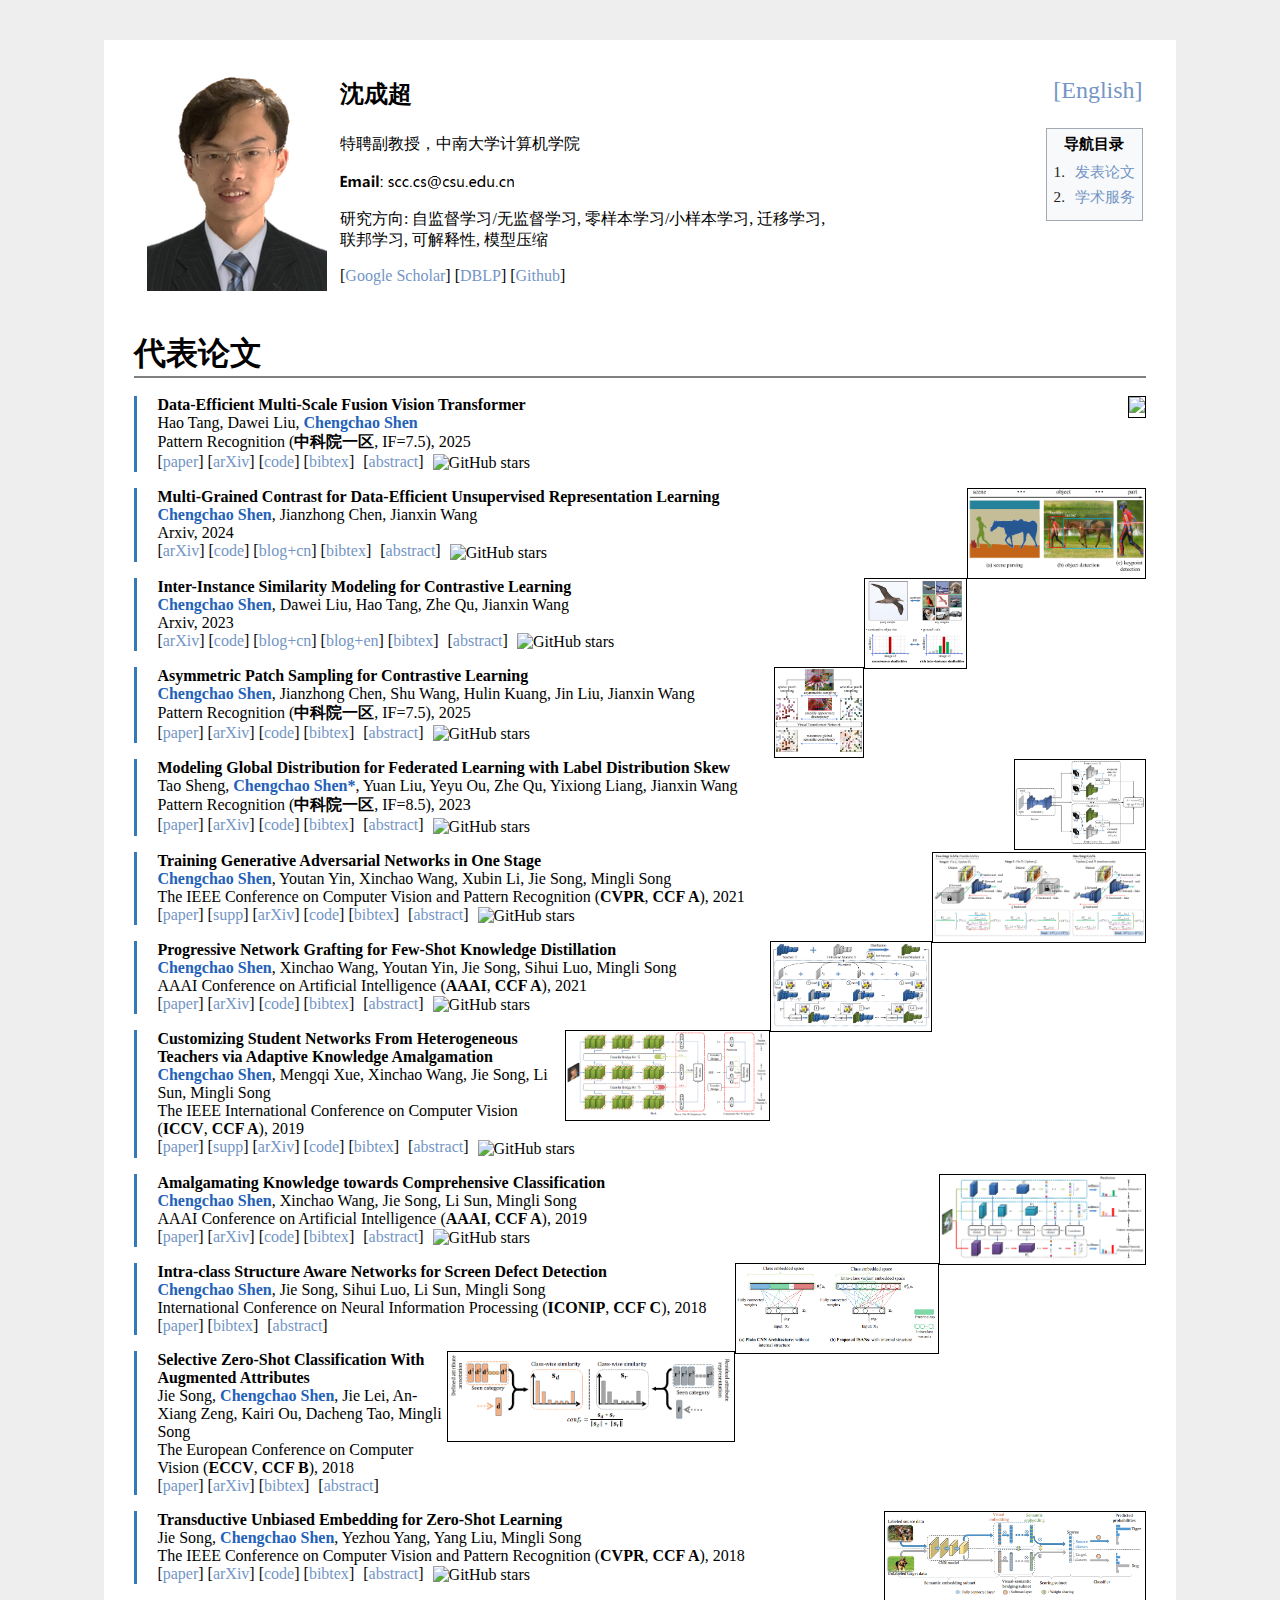
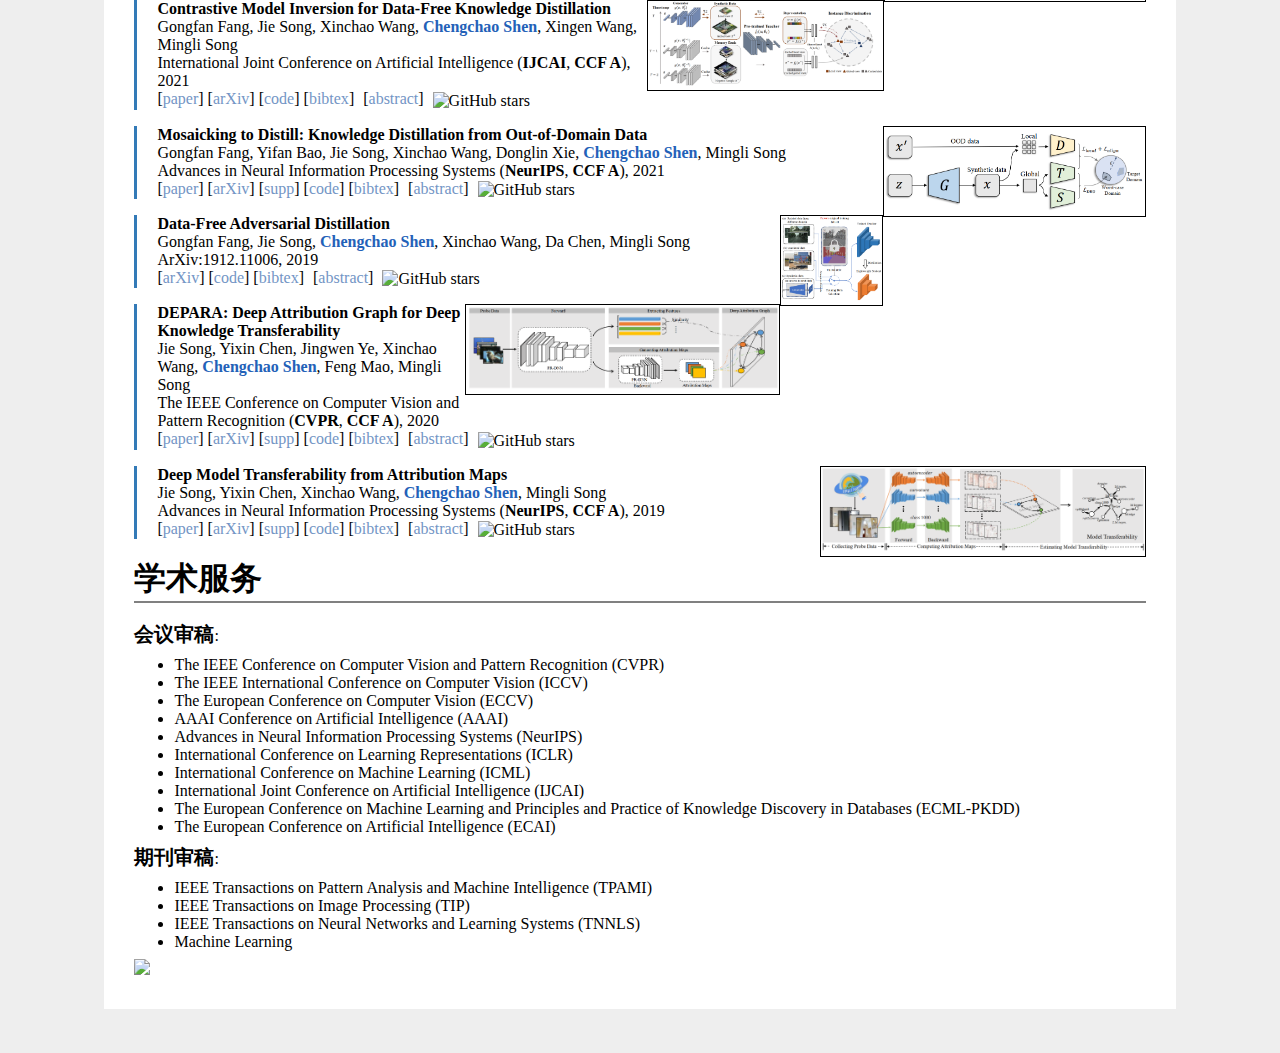
==== commit 9a995588: "Update index_cn.html" ====
--- a/index_cn.html
+++ b/index_cn.html
@@ -70,6 +70,38 @@
                 <!-- <div class="title">Publications</div> -->
                 <h3 class="title">代表论文</h3>
 
+                <div class="publication">
+                    <dl class="description">
+                        <div class="figure"><img src="images/tang2025data.png"></img></div>
+                        <dt class="ptitle">Data-Efficient Multi-Scale Fusion Vision Transformer</dt>
+                        <dd>Hao Tang, Dawei Liu, <b class='me'>Chengchao Shen</b></dd>
+                        <dd>Pattern Recognition (<b>中科院一区</b>, IF=7.5), 2025</dd>
+                        <dd>
+                            [<a href="" target="_blank">paper</a>]
+                            [<a href="" target="_blank">arXiv</a>]
+                            [<a href="https://github.com/visresearch/dems" target="_blank">code</a>]
+                            <div class="link2">[<a class="fakelink" onclick="$(this).siblings('.bibref').slideToggle()">bibtex</a>]
+                                <div class="bibref pre-white-space"  style="overflow: hidden; display: none;">  
+@article{tang2025data,
+      title={Data-Efficient Multi-Scale Fusion Vision Transformer}, 
+      author={Tang, Hao and Liu, Dawei and Shen, Chengchao},
+      journal={Pattern Recognition},
+      year={2025}
+}
+                                </div>
+                            </div>  
+                            <div class="link2">[<a class="fakelink" onclick="$(this).siblings('.abstract').slideToggle()">abstract</a>]
+                                <div class="abstract"  style="overflow: hidden; display: none;">  
+                                    <p>Vision transformers (ViTs) excel in image classification with large datasets but struggle with smaller ones. Vanilla ViTs are single-scale, tokenizing images into patches with a single patch size. In this paper, we introduce multi-scale tokens, where multiple scales are achieved by splitting images into patches of varying sizes. Our model concatenates token sequences of multiple scales for attention, and a regional cross-scale interaction module fuses these tokens, improving data efficiency by learning local structures across scales. Additionally, we implement a data augmentation schedule to refine training. Extensive experiments on image classification demonstrate our approach surpasses DeiT by 6.6% on CIFAR100 and 3.2% on ImageNet1K. </p>
+                                </div>
+                            </div> 
+                            <img src="https://img.shields.io/github/stars/visresearch/dems.svg?style=social&amp;label=Star" alt="GitHub stars"
+                                style="text-align:center;vertical-align:middle">
+                        </dd>
+                        
+                    </dl>
+                </div>
+                
                 <div class="publication">
                     <dl class="description">
                         <div class="figure"><img src="images/shen2024multi.png"></img></div>
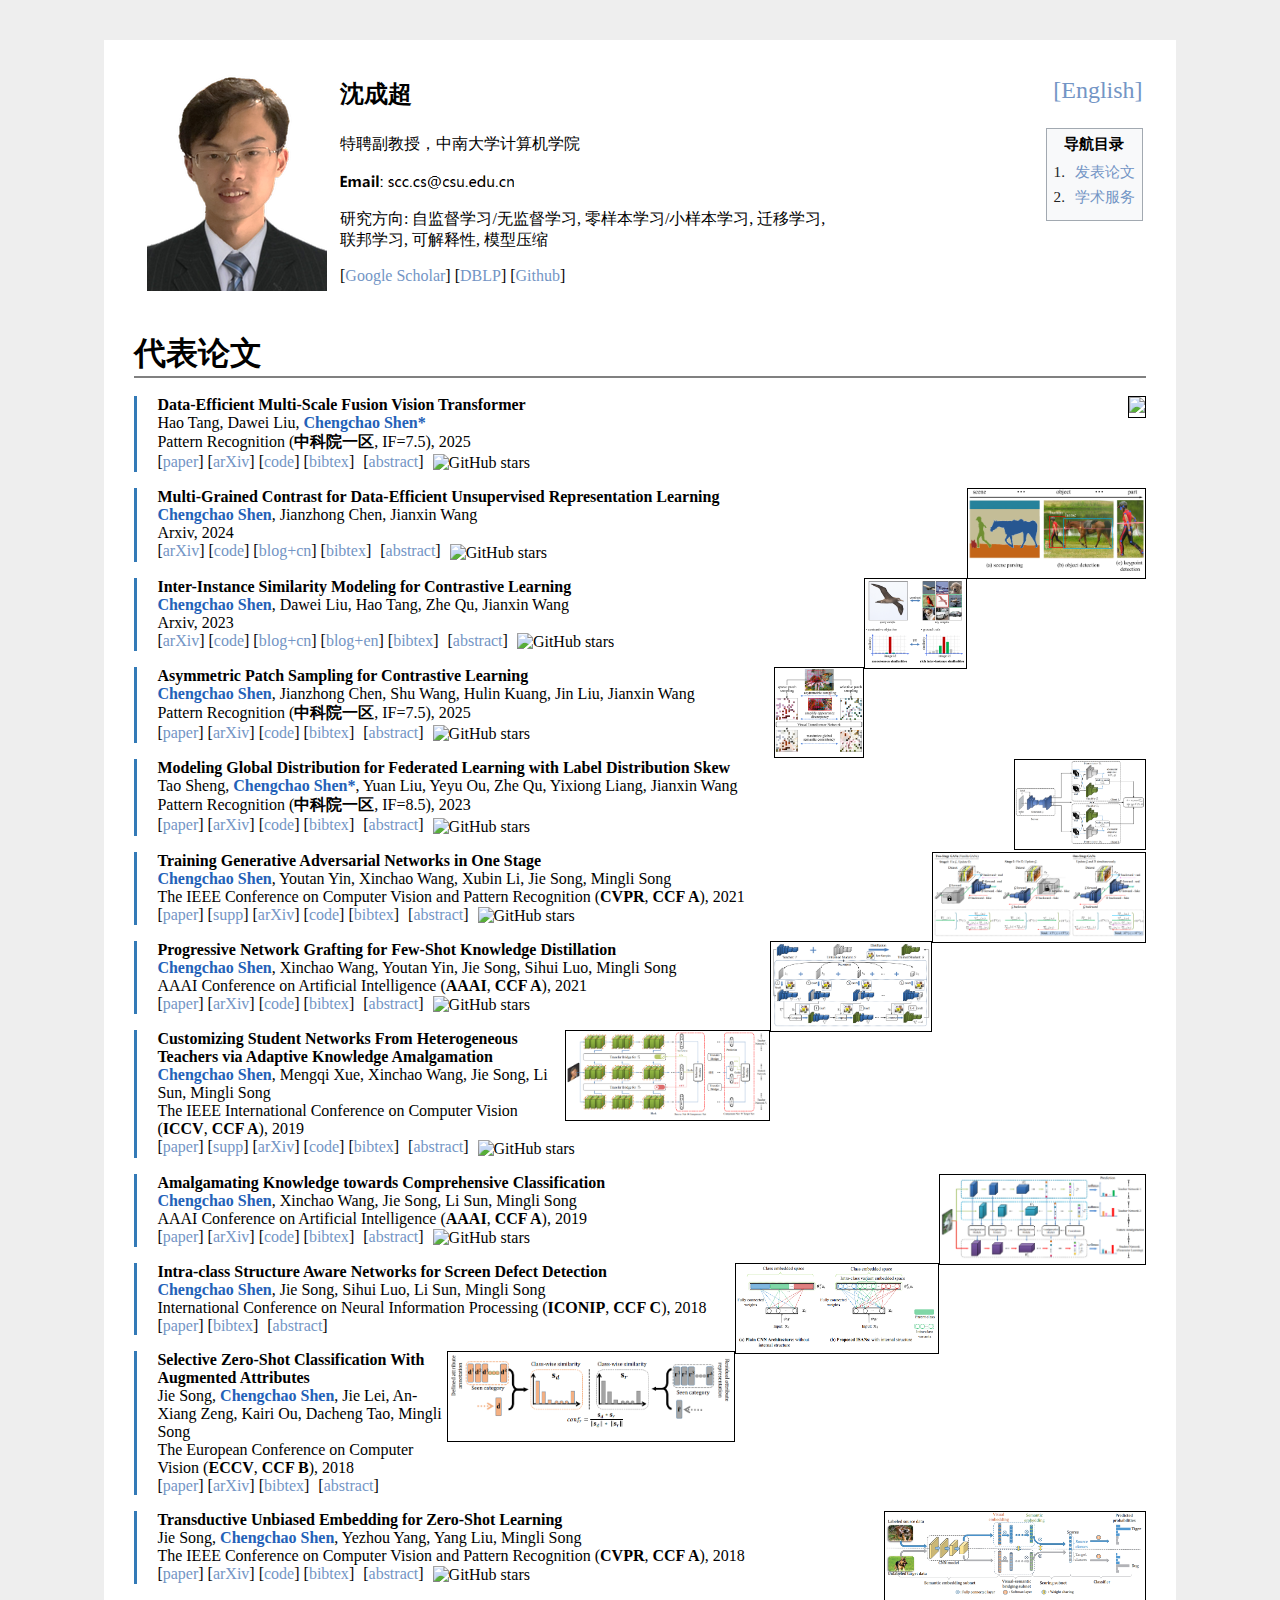
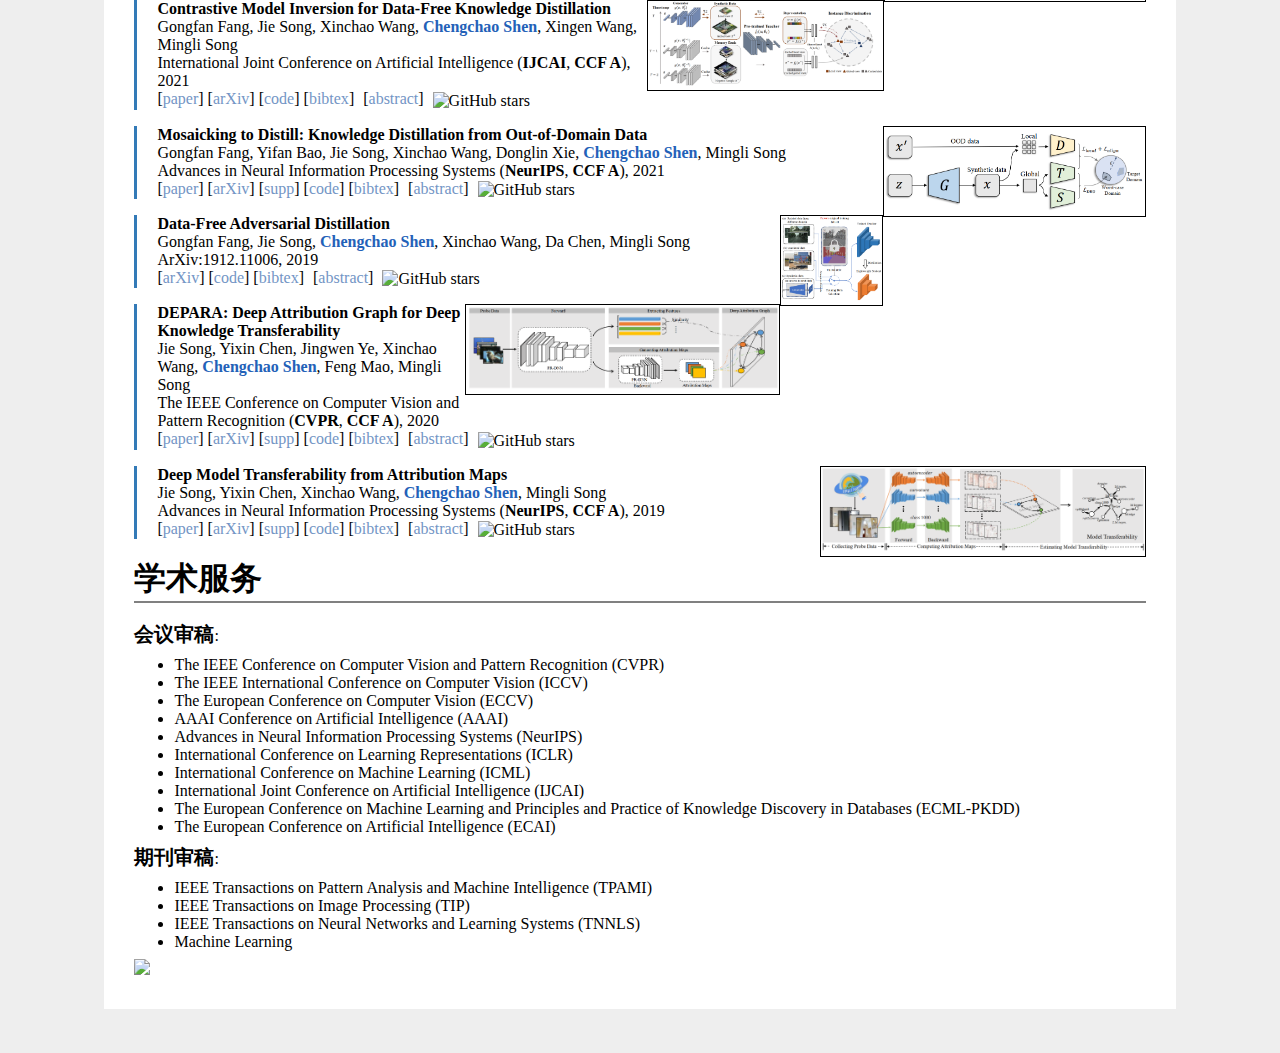
==== commit af9cbc20: "Update index_cn.html" ====
--- a/index_cn.html
+++ b/index_cn.html
@@ -74,7 +74,7 @@
                     <dl class="description">
                         <div class="figure"><img src="images/tang2025data.png"></img></div>
                         <dt class="ptitle">Data-Efficient Multi-Scale Fusion Vision Transformer</dt>
-                        <dd>Hao Tang, Dawei Liu, <b class='me'>Chengchao Shen</b></dd>
+                        <dd>Hao Tang, Dawei Liu, <b class='me'>Chengchao Shen*</b></dd>
                         <dd>Pattern Recognition (<b>中科院一区</b>, IF=7.5), 2025</dd>
                         <dd>
                             [<a href="" target="_blank">paper</a>]
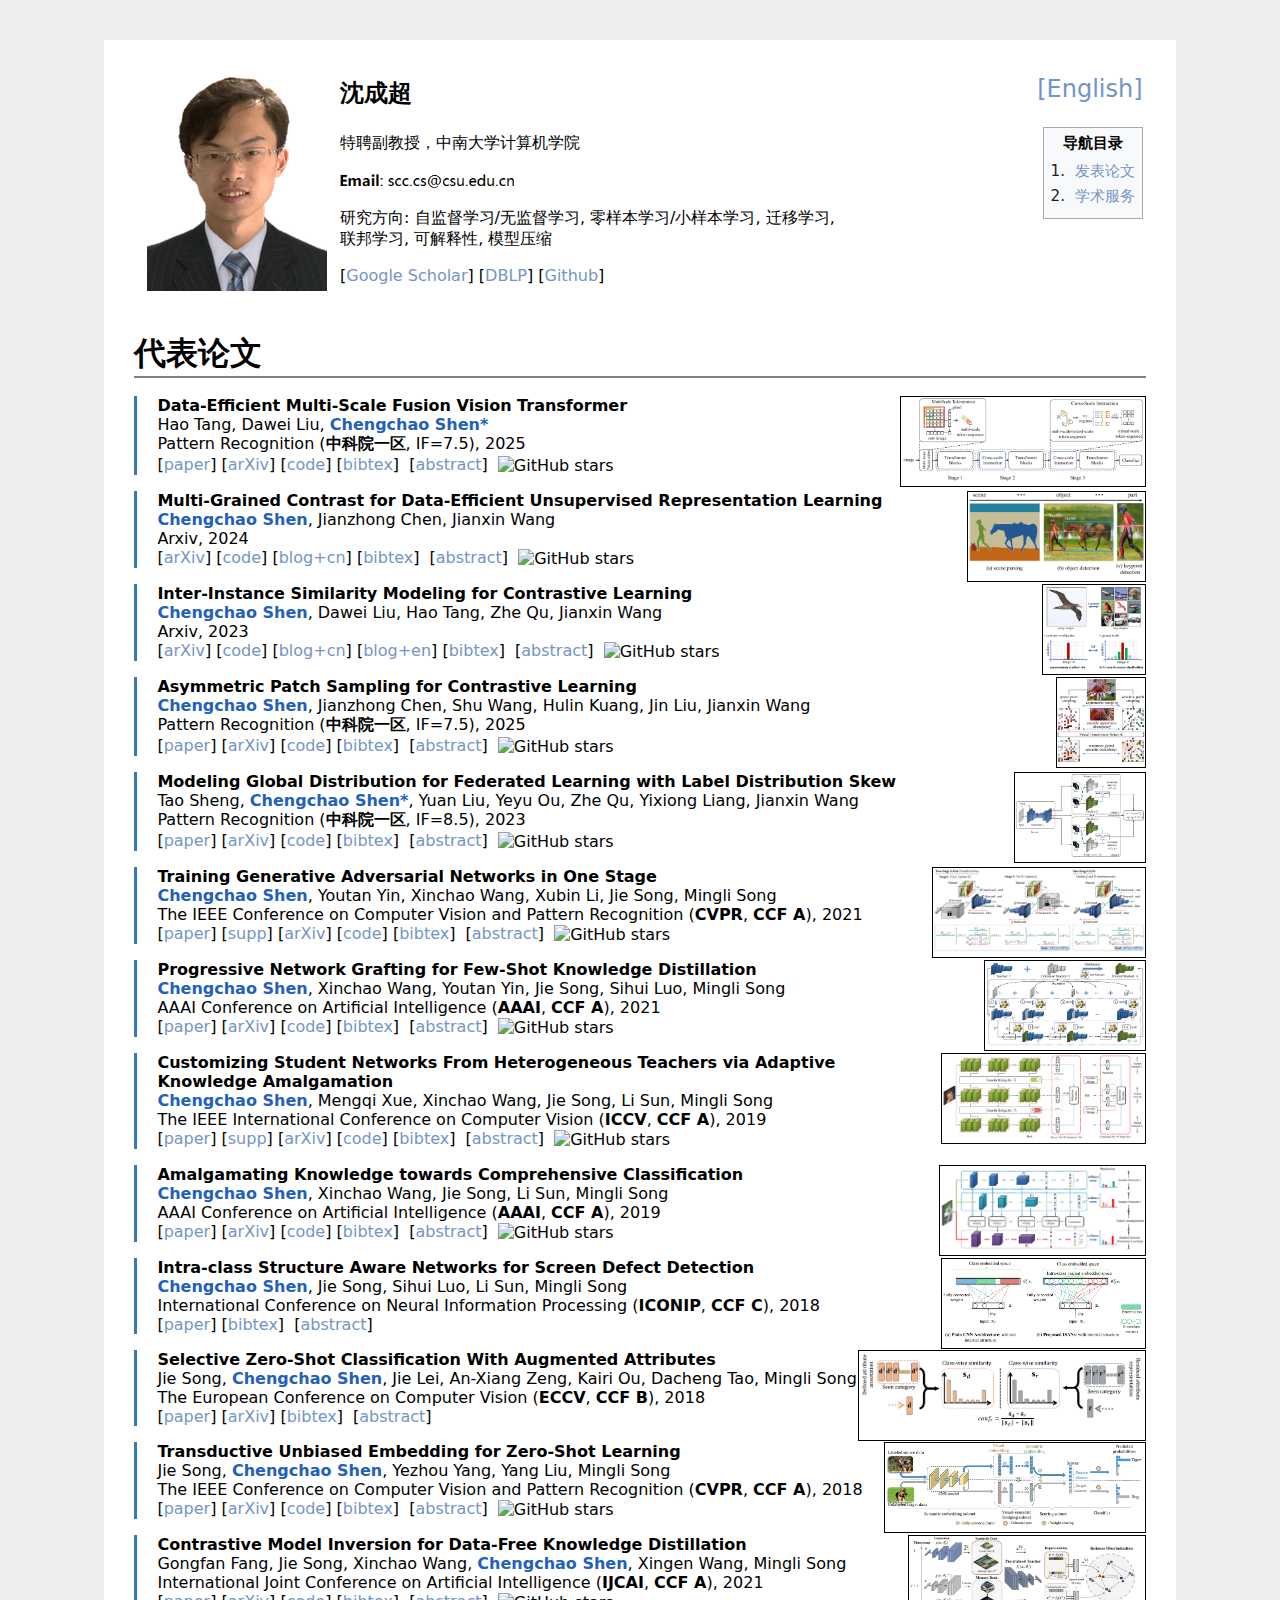
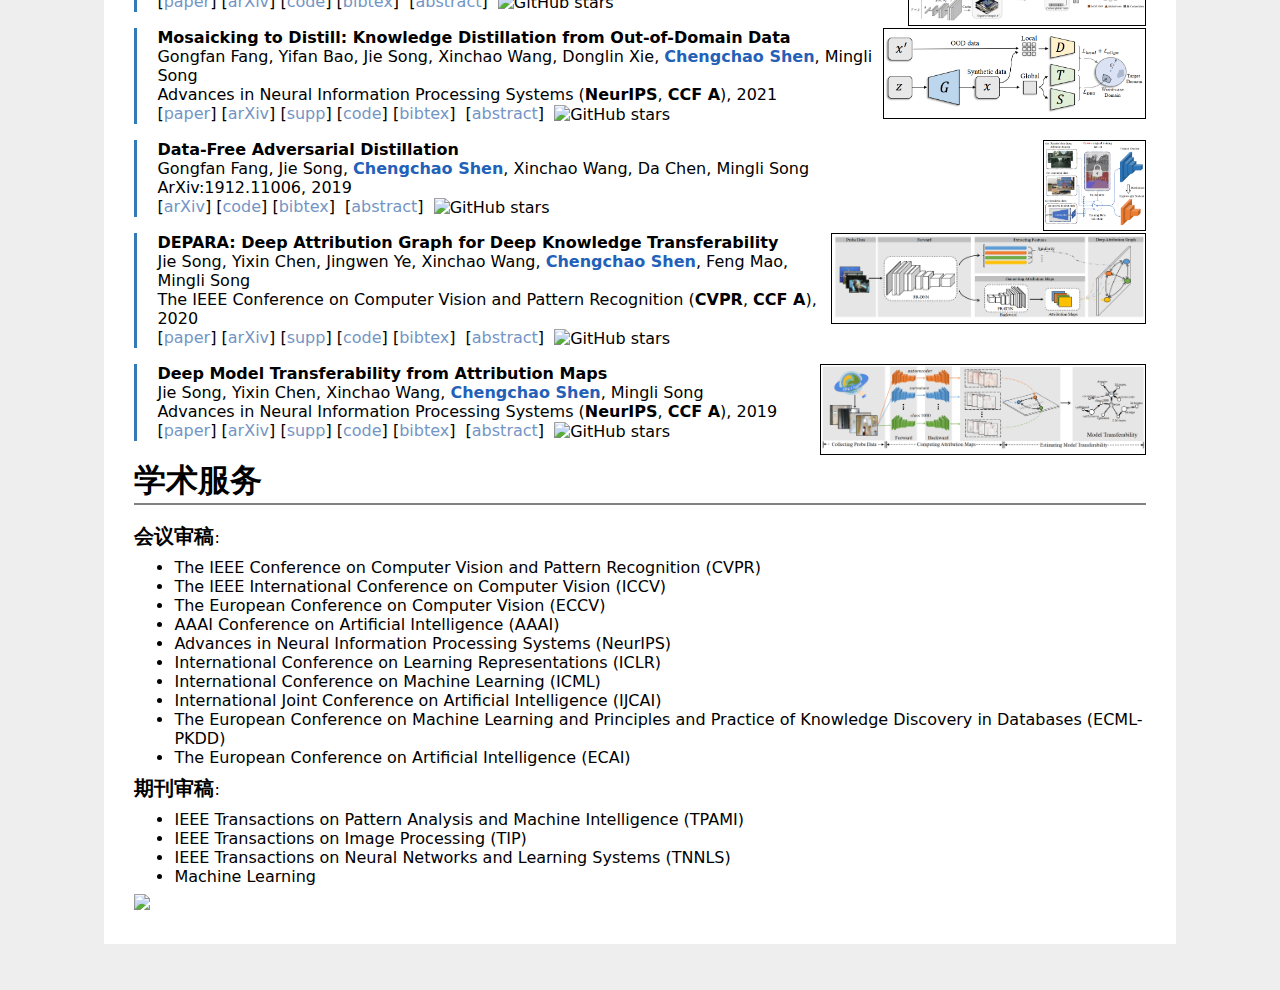
==== commit f2748c58: "add image zoom function" ====
--- a/index_cn.html
+++ b/index_cn.html
@@ -4,11 +4,18 @@
         <meta charset="utf-8">
         
         <script type="text/javascript" src="./jquery.min.js"></script>
+        <script type="text/javascript" src="./myfunc.js"></script>
 
         <link rel="stylesheet" type="text/css" href="./mystyle.css">
 
         <title>沈成超 个人主页</title>
     </head>
+
+    <!-- Modal for image zoom -->
+    <div id="imageModal" class="modal">
+        <span class="close-modal">&times;</span>
+        <img class="modal-content" id="modalImage">
+    </div>
 
     <body>
         <div class="container">
@@ -72,12 +79,12 @@
 
                 <div class="publication">
                     <dl class="description">
-                        <div class="figure"><img src="images/tang2025data.png"></img></div>
+                        <div class="figure"><img src="images/tang2025data.png" class="paper-image"></img></div>
                         <dt class="ptitle">Data-Efficient Multi-Scale Fusion Vision Transformer</dt>
                         <dd>Hao Tang, Dawei Liu, <b class='me'>Chengchao Shen*</b></dd>
                         <dd>Pattern Recognition (<b>中科院一区</b>, IF=7.5), 2025</dd>
                         <dd>
-                            [<a href="" target="_blank">paper</a>]
+                            [<a href="https://www.sciencedirect.com/science/article/pii/S0031320324010562" target="_blank">paper</a>]
                             [<a href="" target="_blank">arXiv</a>]
                             [<a href="https://github.com/visresearch/dems" target="_blank">code</a>]
                             <div class="link2">[<a class="fakelink" onclick="$(this).siblings('.bibref').slideToggle()">bibtex</a>]
@@ -104,7 +111,7 @@
                 
                 <div class="publication">
                     <dl class="description">
-                        <div class="figure"><img src="images/shen2024multi.png"></img></div>
+                        <div class="figure"><img src="images/shen2024multi.png" class="paper-image"></img></div>
                         <dt class="ptitle">Multi-Grained Contrast for Data-Efficient Unsupervised Representation Learning</dt>
                         <dd><b class='me'>Chengchao Shen</b>, Jianzhong Chen, Jianxin Wang</dd>
                         <dd>Arxiv, 2024</dd>
@@ -138,7 +145,7 @@
 
                 <div class="publication">
                     <dl class="description">
-                        <div class="figure"><img src="images/shen2023inter.png"></img></div>
+                        <div class="figure"><img src="images/shen2023inter.png" class="paper-image"></img></div>
                         <dt class="ptitle">Inter-Instance Similarity Modeling for Contrastive Learning</dt>
                         <dd><b class='me'>Chengchao Shen</b>, Dawei Liu, Hao Tang, Zhe Qu, Jianxin Wang</dd>
                         <dd>Arxiv, 2023</dd>
@@ -171,7 +178,7 @@
 
                 <div class="publication">
                     <dl class="description">
-                        <div class="figure"><img src="images/shen2023asymmetric.png"></img></div>
+                        <div class="figure"><img src="images/shen2023asymmetric.png" class="paper-image"></img></div>
                         <dt class="ptitle">Asymmetric Patch Sampling for Contrastive Learning</dt>
                         <dd><b class='me'>Chengchao Shen</b>, Jianzhong Chen, Shu Wang, Hulin Kuang, Jin Liu, Jianxin Wang</dd>
                         <dd>Pattern Recognition (<b>中科院一区</b>, IF=7.5), 2025</dd>
@@ -205,7 +212,7 @@
 
                 <div class="publication">
                     <dl class="description">
-                        <div class="figure"><img src="images/sheng2023modeling.png"></img></div>
+                        <div class="figure"><img src="images/sheng2023modeling.png" class="paper-image"></img></div>
                         <dt class="ptitle">Modeling Global Distribution for Federated Learning with Label Distribution Skew</dt>
                         <dd>Tao Sheng, <b class='me'>Chengchao Shen*</b>, Yuan Liu, Yeyu Ou, Zhe Qu, Yixiong Liang, Jianxin Wang</dd>
                         <dd>Pattern Recognition (<b>中科院一区</b>, IF=8.5), 2023</dd>
@@ -239,7 +246,7 @@
                 
                 <div class="publication">
                     <dl class="description">
-                        <div class="figure"><img src="images/shen2021training.png"></img></div>
+                        <div class="figure"><img src="images/shen2021training.png" class="paper-image"></img></div>
                         <dt class="ptitle">Training Generative Adversarial Networks in One Stage</dt>
                         <dd><b class='me'>Chengchao Shen</b>, Youtan Yin, Xinchao Wang, Xubin Li, Jie Song, Mingli Song</dd>
                         <dd>The IEEE Conference on Computer Vision and Pattern Recognition (<b>CVPR</b>, <b>CCF A</b>), 2021</dd>
@@ -274,7 +281,7 @@
 
                 <div class="publication">
                     <dl class="description">
-                        <div class="figure"><img src="images/shen2021progressive.png"></img></div>
+                        <div class="figure"><img src="images/shen2021progressive.png" class="paper-image"></img></div>
                         <dt class="ptitle">Progressive Network Grafting for Few-Shot Knowledge Distillation</dt>
                         <dd><b class='me'>Chengchao Shen</b>, Xinchao Wang, Youtan Yin, Jie Song, Sihui Luo, Mingli Song</dd>
                         <dd>AAAI Conference on Artificial Intelligence (<b>AAAI</b>, <b>CCF A</b>), 2021</dd>
@@ -310,7 +317,7 @@
 
                 <div class="publication">
                     <dl class="description">
-                        <div class="figure"><img src="images/shen2019customizing.png"></img></div>
+                        <div class="figure"><img src="images/shen2019customizing.png" class="paper-image"></img></div>
                         <dt class="ptitle">Customizing Student Networks From Heterogeneous Teachers via Adaptive Knowledge Amalgamation</dt>
                         <dd><b class='me'>Chengchao Shen</b>, Mengqi Xue, Xinchao Wang, Jie Song, Li Sun, Mingli Song</dd>
                         <dd>The IEEE International Conference on Computer Vision (<b>ICCV</b>, <b>CCF A</b>), 2019</dd>
@@ -345,7 +352,7 @@
 
                 <div class="publication">
                     <dl class="description">
-                        <div class="figure"><img src="images/shen2019amalgamating.png"></img></div>
+                        <div class="figure"><img src="images/shen2019amalgamating.png" class="paper-image"></img></div>
                         <dt class="ptitle">Amalgamating Knowledge towards Comprehensive Classification</dt>
                         <dd><b class='me'>Chengchao Shen</b>, Xinchao Wang, Jie Song, Li Sun, Mingli Song</dd>
                         <dd>AAAI Conference on Artificial Intelligence (<b>AAAI</b>, <b>CCF A</b>), 2019</dd>
@@ -378,7 +385,7 @@
 
                 <div class="publication">
                     <dl class="description">
-                        <div class="figure"><img src="images/shen2018intra.png"></img></div>
+                        <div class="figure"><img src="images/shen2018intra.png" class="paper-image"></img></div>
                         <dt class="ptitle">Intra-class Structure Aware Networks for Screen Defect Detection</dt>
                         <dd><b class='me'>Chengchao Shen</b>, Jie Song, Sihui Luo, Li Sun, Mingli Song</dd>
                         <dd>International Conference on Neural Information Processing (<b>ICONIP</b>, <b>CCF C</b>), 2018</dd>
@@ -408,7 +415,7 @@
 
                 <div class="publication">
                     <dl class="description">
-                        <div class="figure"><img src="images/song2018selective.png"></img></div>
+                        <div class="figure"><img src="images/song2018selective.png" class="paper-image"></img></div>
                         <dt class="ptitle">Selective Zero-Shot Classification With Augmented Attributes</dt>
                         <dd>Jie Song, <b class='me'>Chengchao Shen</b>, Jie Lei, An-Xiang Zeng, Kairi Ou, Dacheng Tao, Mingli Song</dd>
                         <dd>The European Conference on Computer Vision (<b>ECCV</b>, <b>CCF B</b>), 2018</dd>
@@ -437,7 +444,7 @@
 
                 <div class="publication">
                     <dl class="description">
-                        <div class="figure"><img src="images/song2018transductive.png"></img></div>
+                        <div class="figure"><img src="images/song2018transductive.png" class="paper-image"></img></div>
                         <dt class="ptitle">Transductive Unbiased Embedding for Zero-Shot Learning</dt>
                         <dd>Jie Song, <b class='me'>Chengchao Shen</b>, Yezhou Yang, Yang Liu, Mingli Song</dd>
                         <dd>The IEEE Conference on Computer Vision and Pattern Recognition (<b>CVPR</b>, <b>CCF A</b>), 2018</dd>
@@ -470,7 +477,7 @@
 
                 <div class="publication">
                     <dl class="description">
-                        <div class="figure"><img src="images/fang2021contrastive.png"></img></div>
+                        <div class="figure"><img src="images/fang2021contrastive.png" class="paper-image"></img></div>
                         <dt class="ptitle">Contrastive Model Inversion for Data-Free Knowledge Distillation</dt>
                         <dd>Gongfan Fang, Jie Song, Xinchao Wang, <b class='me'>Chengchao Shen</b>, Xingen Wang, Mingli Song</dd>
                         <dd>International Joint Conference on Artificial Intelligence (<b>IJCAI</b>, <b>CCF A</b>), 2021</dd>
@@ -503,7 +510,7 @@
 
                 <div class="publication">
                     <dl class="description">
-                        <div class="figure"><img src="images/fang2021mosaicking.png"></img></div>
+                        <div class="figure"><img src="images/fang2021mosaicking.png" class="paper-image"></img></div>
                         <dt class="ptitle">Mosaicking to Distill: Knowledge Distillation from Out-of-Domain Data</dt>
                         <dd>Gongfan Fang, Yifan Bao, Jie Song, Xinchao Wang, Donglin Xie, <b class='me'>Chengchao Shen</b>, Mingli Song</dd>
                         <dd>Advances in Neural Information Processing Systems (<b>NeurIPS</b>, <b>CCF A</b>), 2021</dd>
@@ -535,7 +542,7 @@
 
                 <div class="publication">
                     <dl class="description">
-                        <div class="figure"><img src="images/fang2019data.png"></img></div>
+                        <div class="figure"><img src="images/fang2019data.png" class="paper-image"></img></div>
                         <dt class="ptitle">Data-Free Adversarial Distillation</dt>
                         <dd>Gongfan Fang, Jie Song, <b class='me'>Chengchao Shen</b>, Xinchao Wang, Da Chen, Mingli Song</dd>
                         <dd>ArXiv:1912.11006, 2019</dd>
@@ -565,7 +572,7 @@
 
                 <div class="publication">
                     <dl class="description">
-                        <div class="figure"><img src="images/song2020depara.png"></img></div>
+                        <div class="figure"><img src="images/song2020depara.png" class="paper-image"></img></div>
                         <dt class="ptitle">DEPARA: Deep Attribution Graph for Deep Knowledge Transferability</dt>
                         <dd>Jie Song, Yixin Chen, Jingwen Ye, Xinchao Wang, <b class='me'>Chengchao Shen</b>, Feng Mao, Mingli Song</dd>
                         <dd>The IEEE Conference on Computer Vision and Pattern Recognition (<b>CVPR</b>, <b>CCF A</b>), 2020</dd>
@@ -598,7 +605,7 @@
 
                 <div class="publication">
                     <dl class="description">
-                        <div class="figure"><img src="images/song2019deep.png"></img></div>
+                        <div class="figure"><img src="images/song2019deep.png" class="paper-image"></img></div>
                         <dt class="ptitle">Deep Model Transferability from Attribution Maps</dt>
                         <dd>Jie Song, Yixin Chen, Xinchao Wang, <b class='me'>Chengchao Shen</b>, Mingli Song</dd>
                         <dd>Advances in Neural Information Processing Systems (<b>NeurIPS</b>, <b>CCF A</b>), 2019</dd>
--- a/mystyle.css
+++ b/mystyle.css
@@ -149,3 +149,224 @@
 .me{
     color:#2361b8;
 }
+
+/* ------- Image Zoom ------- */
+/* Include the provided CSS */
+html {
+    background-color: #eeeeee;
+}
+
+body {
+    margin-top: 40px;
+    font-family: system-ui, -apple-system, BlinkMacSystemFont, 'Segoe UI', Roboto, sans-serif;
+}
+
+/* -------------------- Page -------------------- */
+.container{
+    width: 80%;
+    margin: auto;
+    background-color: #ffffff;
+}
+
+.container {
+    padding-left: 30px;
+    padding-right: 30px;
+    padding-bottom: 30px;
+}
+
+.intro{
+    width: 100%;
+    margin-right:0;
+}
+
+.title{
+    font-size: 32px;
+    font-weight: bold;
+    border-bottom:2px solid grey;
+    margin-top: 18px;
+    margin-bottom: 18px;
+}
+
+ul{
+    margin-top: 8px;
+    margin-bottom: 8px;
+}
+
+/* ------- TOC ------- */
+.toc {
+    border: 1px solid #a2a9b1;
+    background-color: #f8f9fa;
+    padding: 5px;
+    font-size: 95%;
+}
+
+.tocright {
+    float: right;
+    clear: right;
+    width: auto;
+    background: none;
+    margin-bottom: .5em;
+}
+
+.toc ul {
+    list-style: none;
+    margin: 0.3em 0;
+    padding: 0;
+}
+
+.toc .toctitle {
+    text-align: center;
+}
+
+.tocnumber {
+    color: #202122;
+    padding-left: 0;
+    padding-right: 0.5em;
+}
+
+.tocnumber, .toctext {
+    display: table-cell;
+    text-decoration: none;
+}
+
+/* -------------------- Publication -------------------- */
+a {
+    color: #7395c5;
+}
+
+a:visited {
+    color: #7395c5;
+}
+
+a:link {
+    text-decoration: none;
+}
+
+a:hover {
+    text-decoration: underline;
+}
+
+.pre-white-space {
+    white-space: pre;
+}
+
+.bibref {
+    margin-top: 10px;
+    margin-left: 10px;
+    display: none;
+    font-family: monospace;
+}
+
+.link2 {
+    text-decoration: none;
+    display: inline;
+    margin-right: 5px;
+}
+
+dd {
+    margin-left: 0;
+}
+
+.ptitle{
+    font-weight: bold;
+}
+
+.publication {
+    border-left: 3px #337ab7 solid;
+}
+
+.description{
+    margin-left: 20px;
+}
+
+.figure{
+    float: right;
+    border-style:solid;
+    border-width: 1px;
+}
+
+.figure img{
+    height: 85px;
+    cursor: pointer; /* Add cursor pointer to indicate clickable */
+    transition: transform 0.2s; /* Smooth transition for hover effect */
+}
+
+.figure img:hover {
+    transform: scale(1.05); /* Slight scale on hover */
+}
+
+.me{
+    color:#2361b8;
+}
+
+/* Modal styles for image zoom */
+.modal {
+    display: none;
+    position: fixed;
+    z-index: 1000;
+    left: 0;
+    top: 0;
+    width: 100%;
+    height: 100%;
+    overflow: auto;
+    background-color: rgba(0,0,0,0.8);
+    opacity: 0;
+    transition: opacity 0.3s ease;
+}
+
+.modal.show {
+    opacity: 1;
+}
+
+.modal-content {
+    display: block;
+    margin: 0 auto;
+    max-width: 90%;
+    max-height: 90%;
+    position: relative;
+    top: 50%;
+    transform: translateY(-50%);
+    box-shadow: 0 4px 8px rgba(0,0,0,0.2);
+}
+
+.close-modal {
+    position: absolute;
+    top: 15px;
+    right: 25px;
+    color: white;
+    font-size: 40px;
+    font-weight: bold;
+    cursor: pointer;
+    z-index: 1001;
+}
+
+.close-modal:hover {
+    color: #ccc;
+}
+
+/* Dark mode support */
+@media (prefers-color-scheme: dark) {
+    html.dark {
+        background-color: #222;
+    }
+    .dark body {
+        color: #eee;
+    }
+    .dark .container {
+        background-color: #181818;
+    }
+    .dark .toc {
+        background-color: #333;
+        border-color: #555;
+    }
+    .dark .tocnumber {
+        color: #ddd;
+    }
+    .dark a, 
+    .dark a:visited {
+        color: #5D5CDE;
+    }
+    .dark .figure {
+        border-color: #444;
+    }
+}
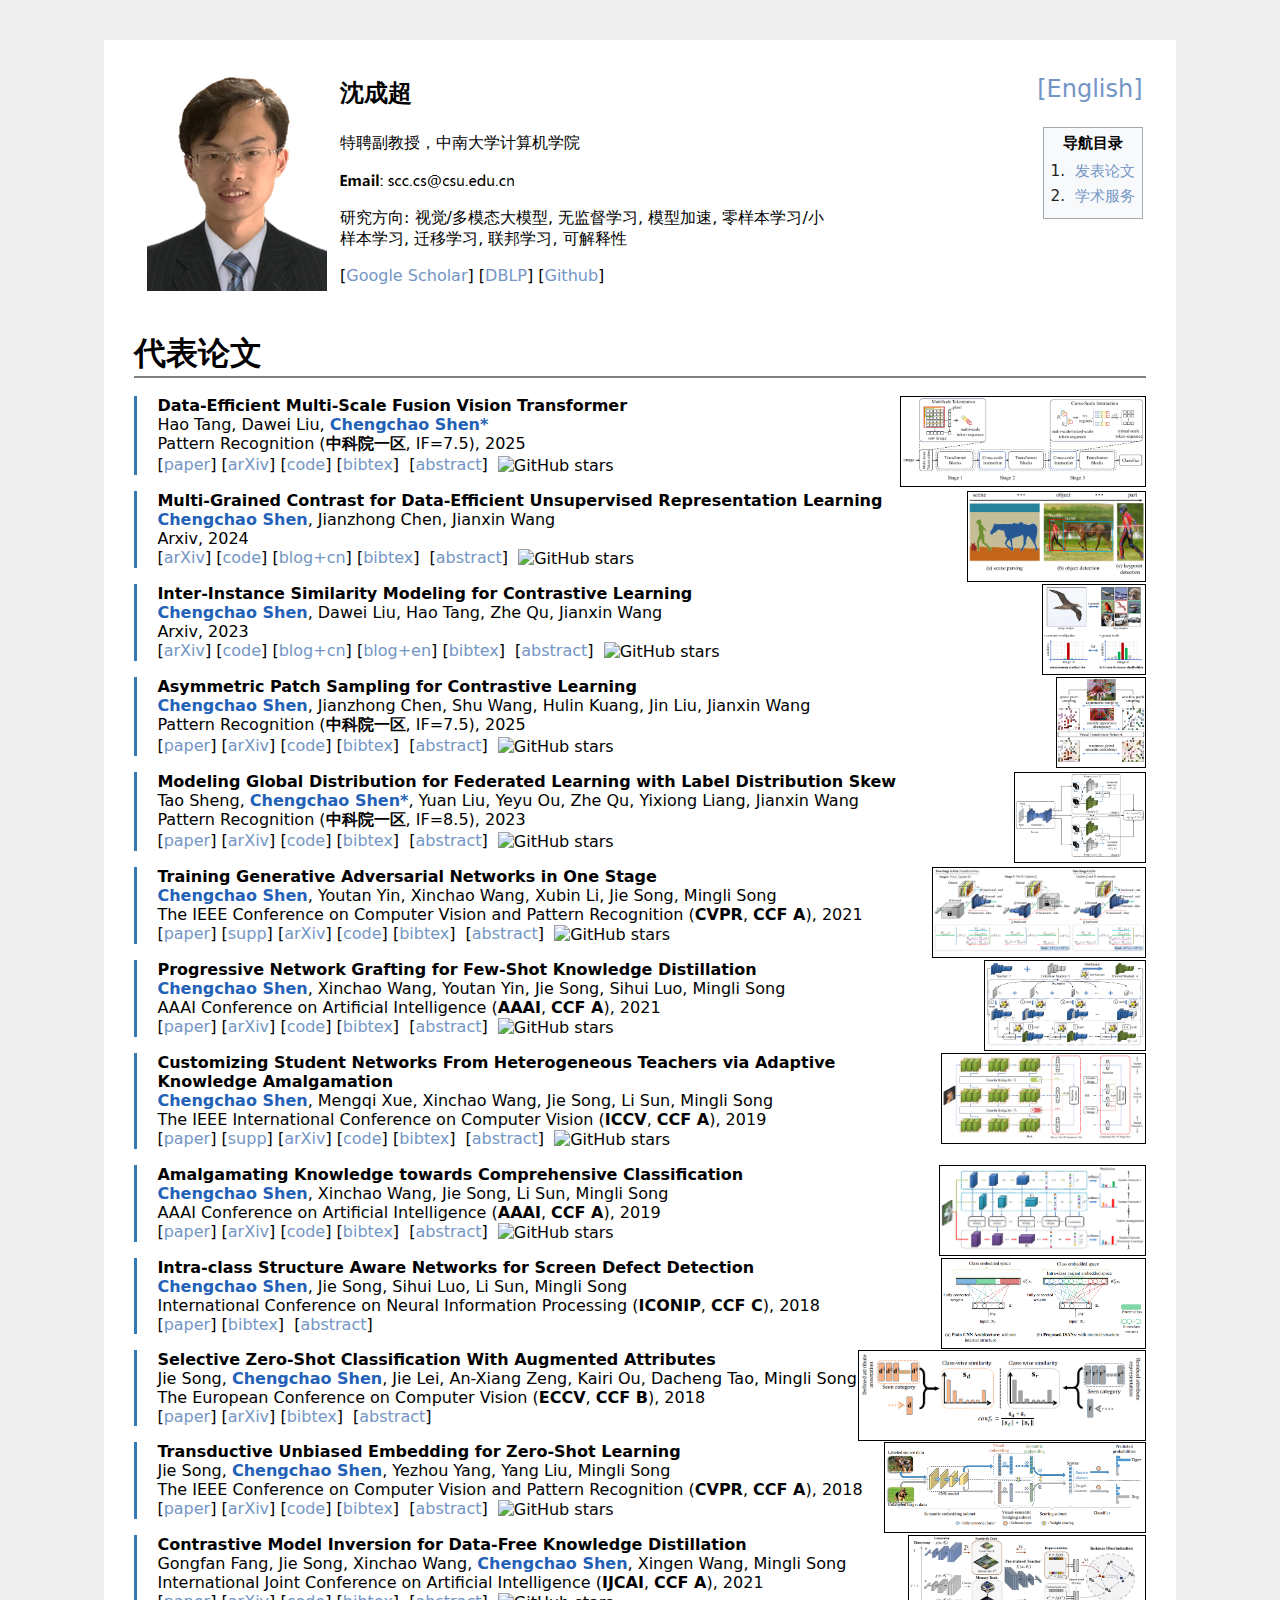
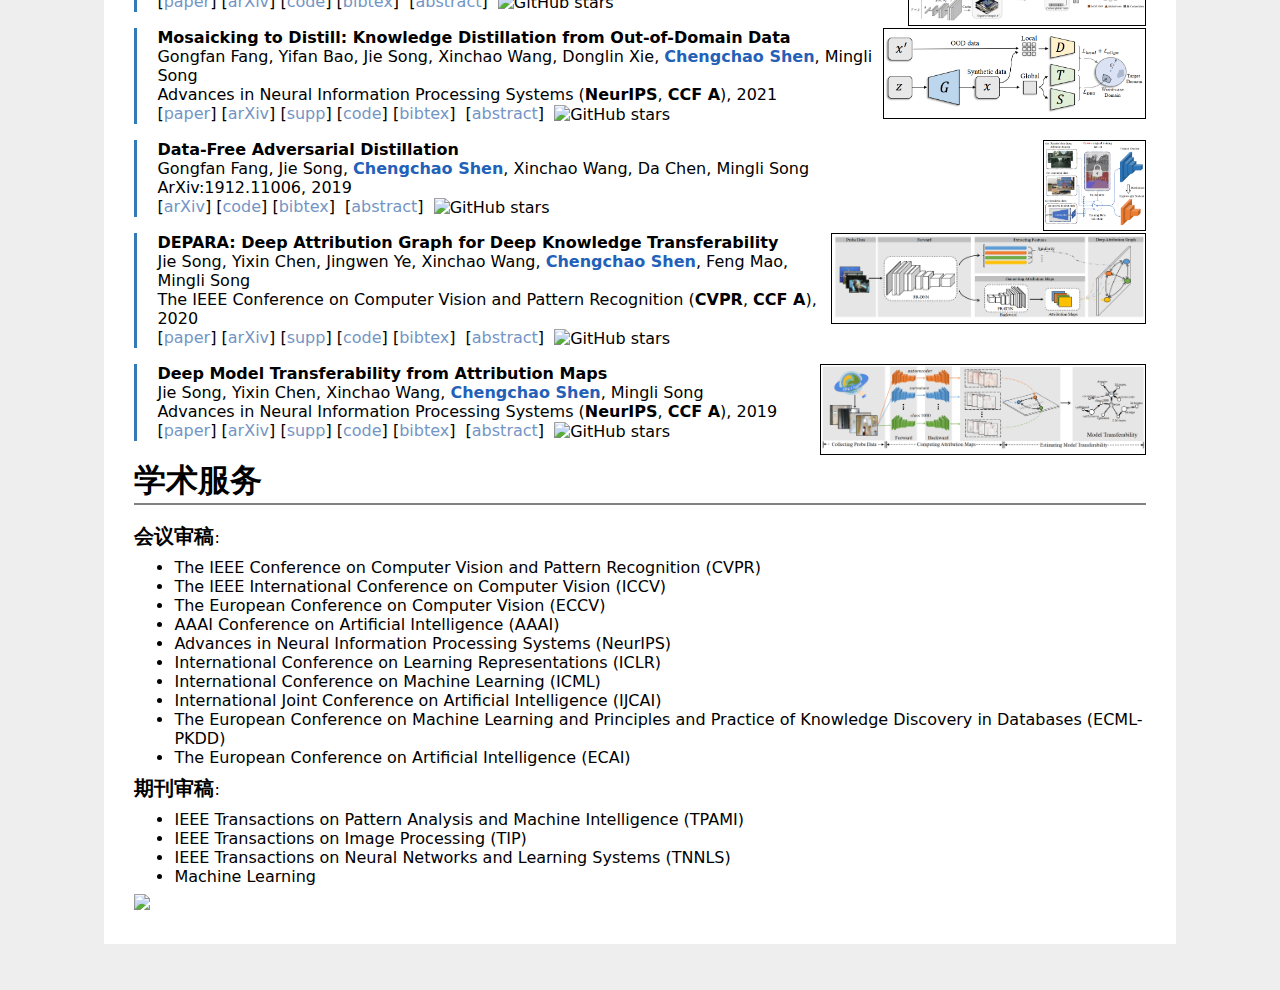
==== commit 87b4457b: "Update index_cn.html" ====
--- a/index_cn.html
+++ b/index_cn.html
@@ -38,7 +38,7 @@
                             <img src="./images/em.png" height=22px style="vertical-align: bottom;">
 
                             <p>
-                                研究方向: 自监督学习/无监督学习, 零样本学习/小样本学习, 迁移学习, 联邦学习, 可解释性, 模型压缩
+                                研究方向: 视觉/多模态大模型, 无监督学习, 模型加速, 零样本学习/小样本学习, 迁移学习, 联邦学习, 可解释性
                             </p>
 
                             <p>
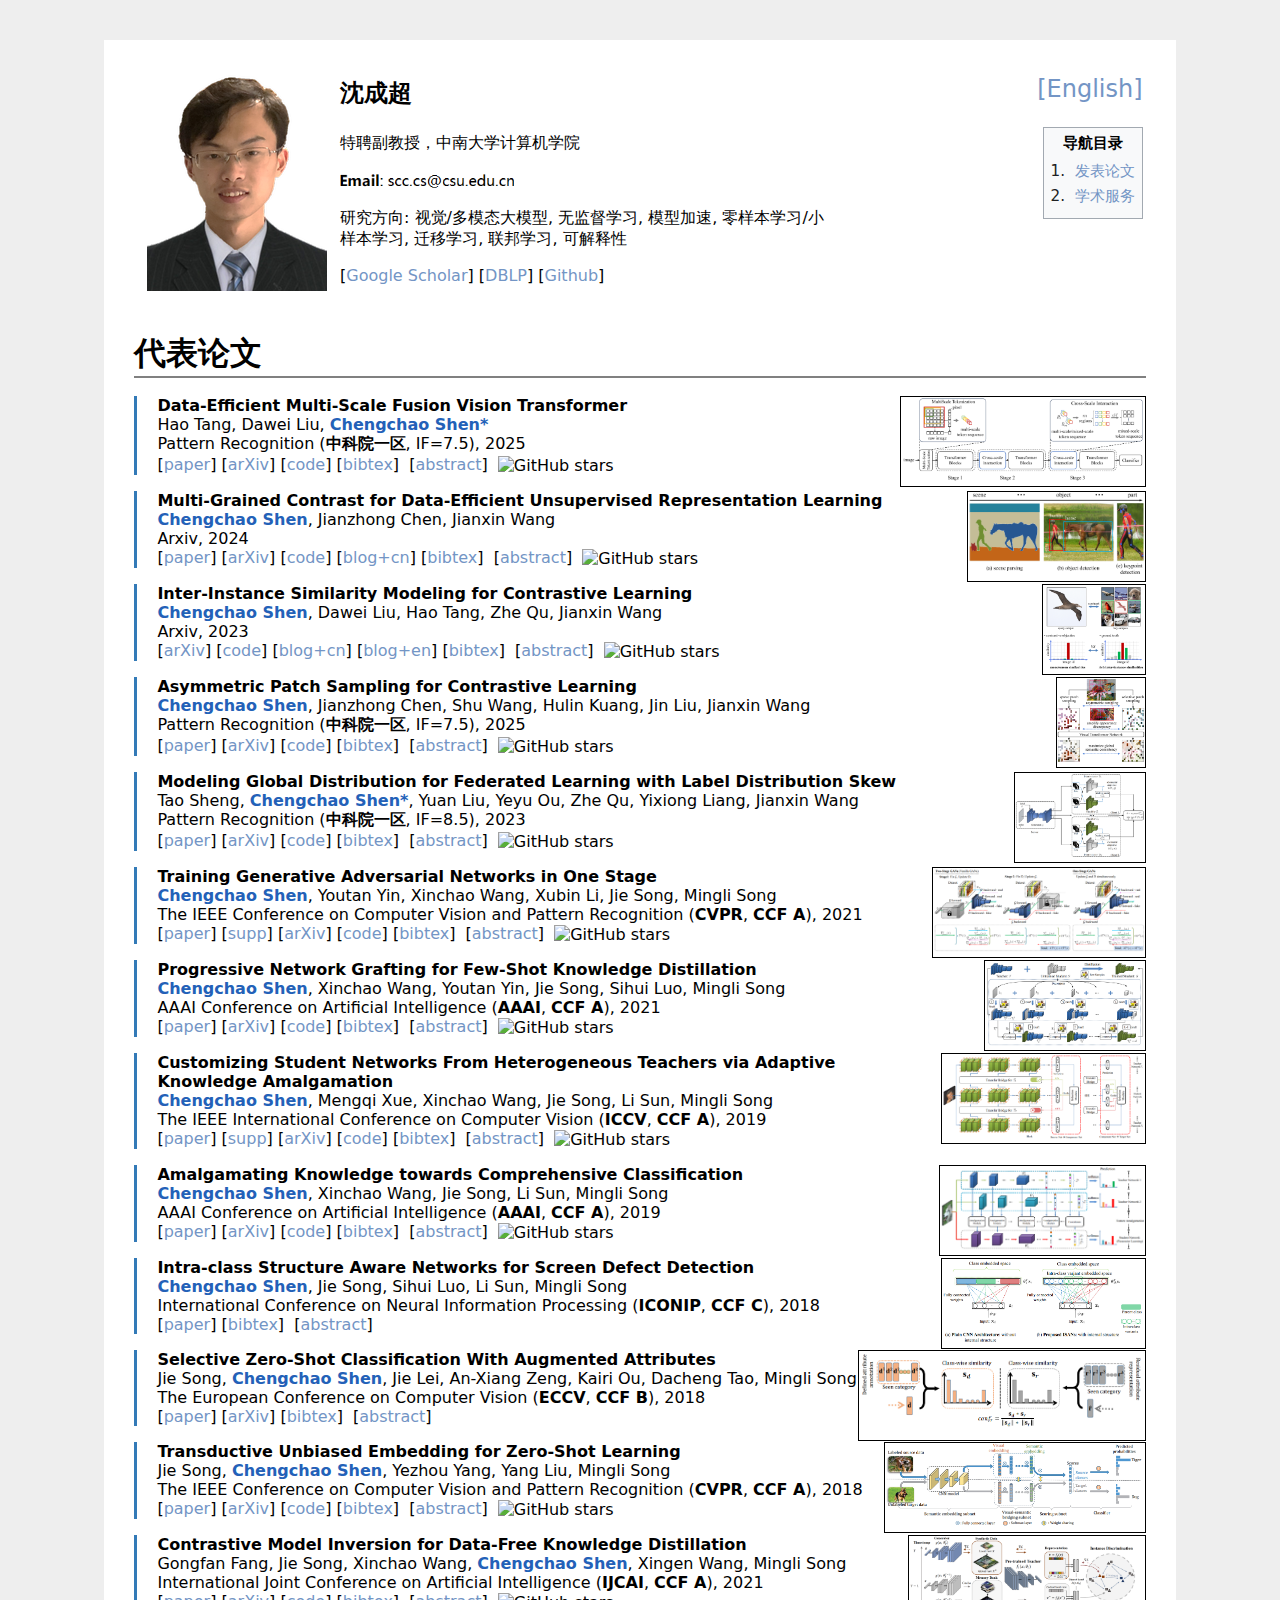
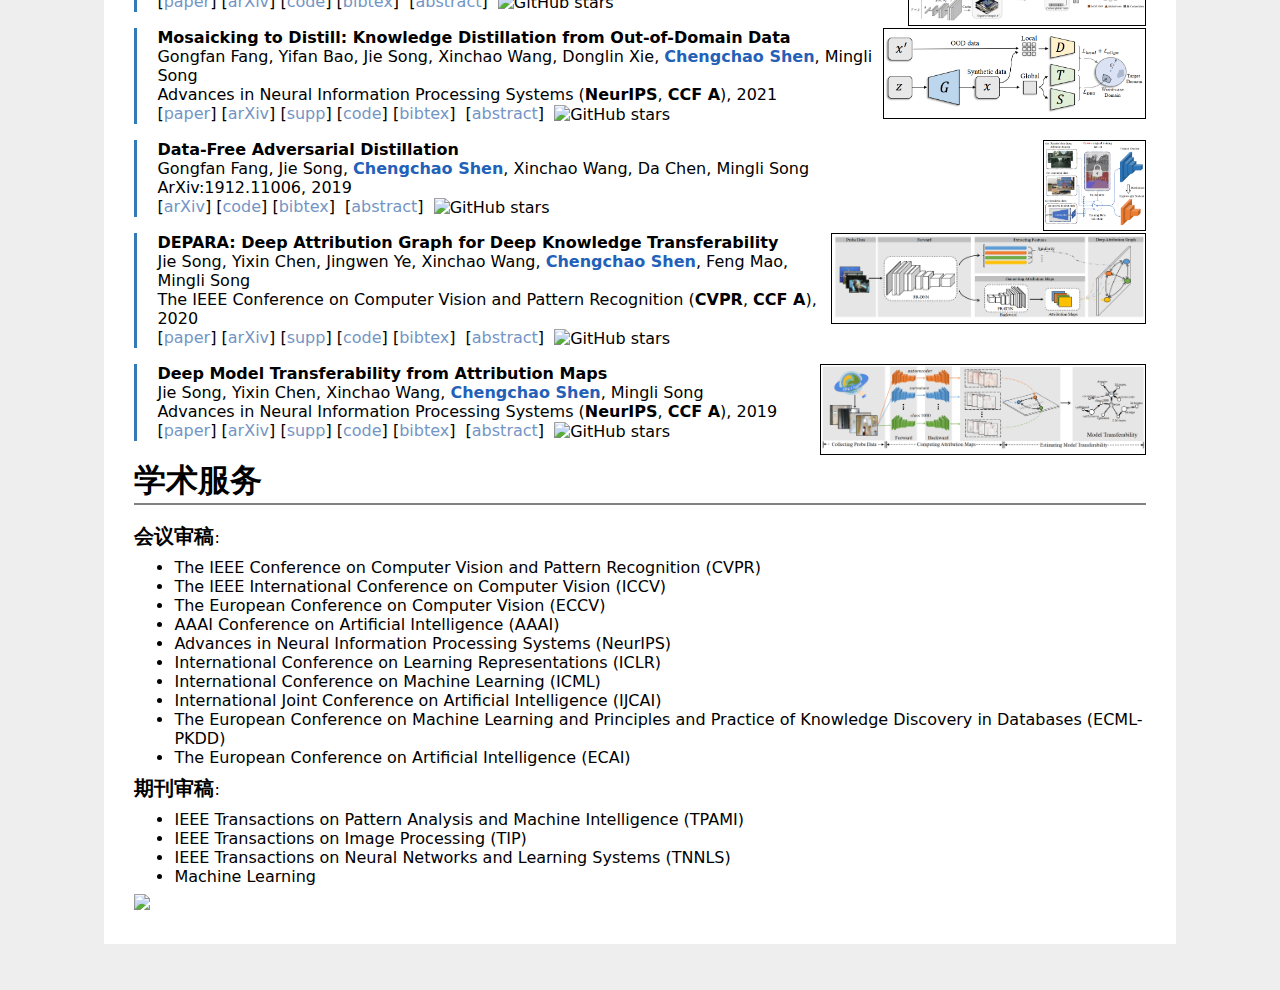
==== commit 73333521: "Update index_cn.html" ====
--- a/index_cn.html
+++ b/index_cn.html
@@ -93,6 +93,7 @@
       title={Data-Efficient Multi-Scale Fusion Vision Transformer}, 
       author={Tang, Hao and Liu, Dawei and Shen, Chengchao},
       journal={Pattern Recognition},
+      pages = {111305},
       year={2025}
 }
                                 </div>
@@ -116,16 +117,18 @@
                         <dd><b class='me'>Chengchao Shen</b>, Jianzhong Chen, Jianxin Wang</dd>
                         <dd>Arxiv, 2024</dd>
                         <dd>
+                            [<a href="https://www.sciencedirect.com/science/article/pii/S0031320325003152" target="_blank">paper</a>]
                             [<a href="https://arxiv.org/abs/2407.02014" target="_blank">arXiv</a>]
                             [<a href="https://github.com/visresearch/mgc" target="_blank">code</a>]
                             [<a href="https://zhuanlan.zhihu.com/p/708880336" target="_blank">blog+cn</a>]
                             <div class="link2">[<a class="fakelink" onclick="$(this).siblings('.bibref').slideToggle()">bibtex</a>]
                                 <div class="bibref pre-white-space"  style="overflow: hidden; display: none;">  
-@article{shen2024multi,
+@article{shen2025multi,
     author  = {Shen, Chengchao and Chen, Jianzhong and Wang, Jianxin},
     title   = {Multi-Grained Contrast for Data-Efficient Unsupervised Representation Learning},
-    journal = {arXiv preprint arXiv:2407.02014},
-    year    = {2024},
+    journal = {Pattern Recognition},
+    pages = {111655},
+    year = {2025},
 }
                                 </div>
                             </div>  
